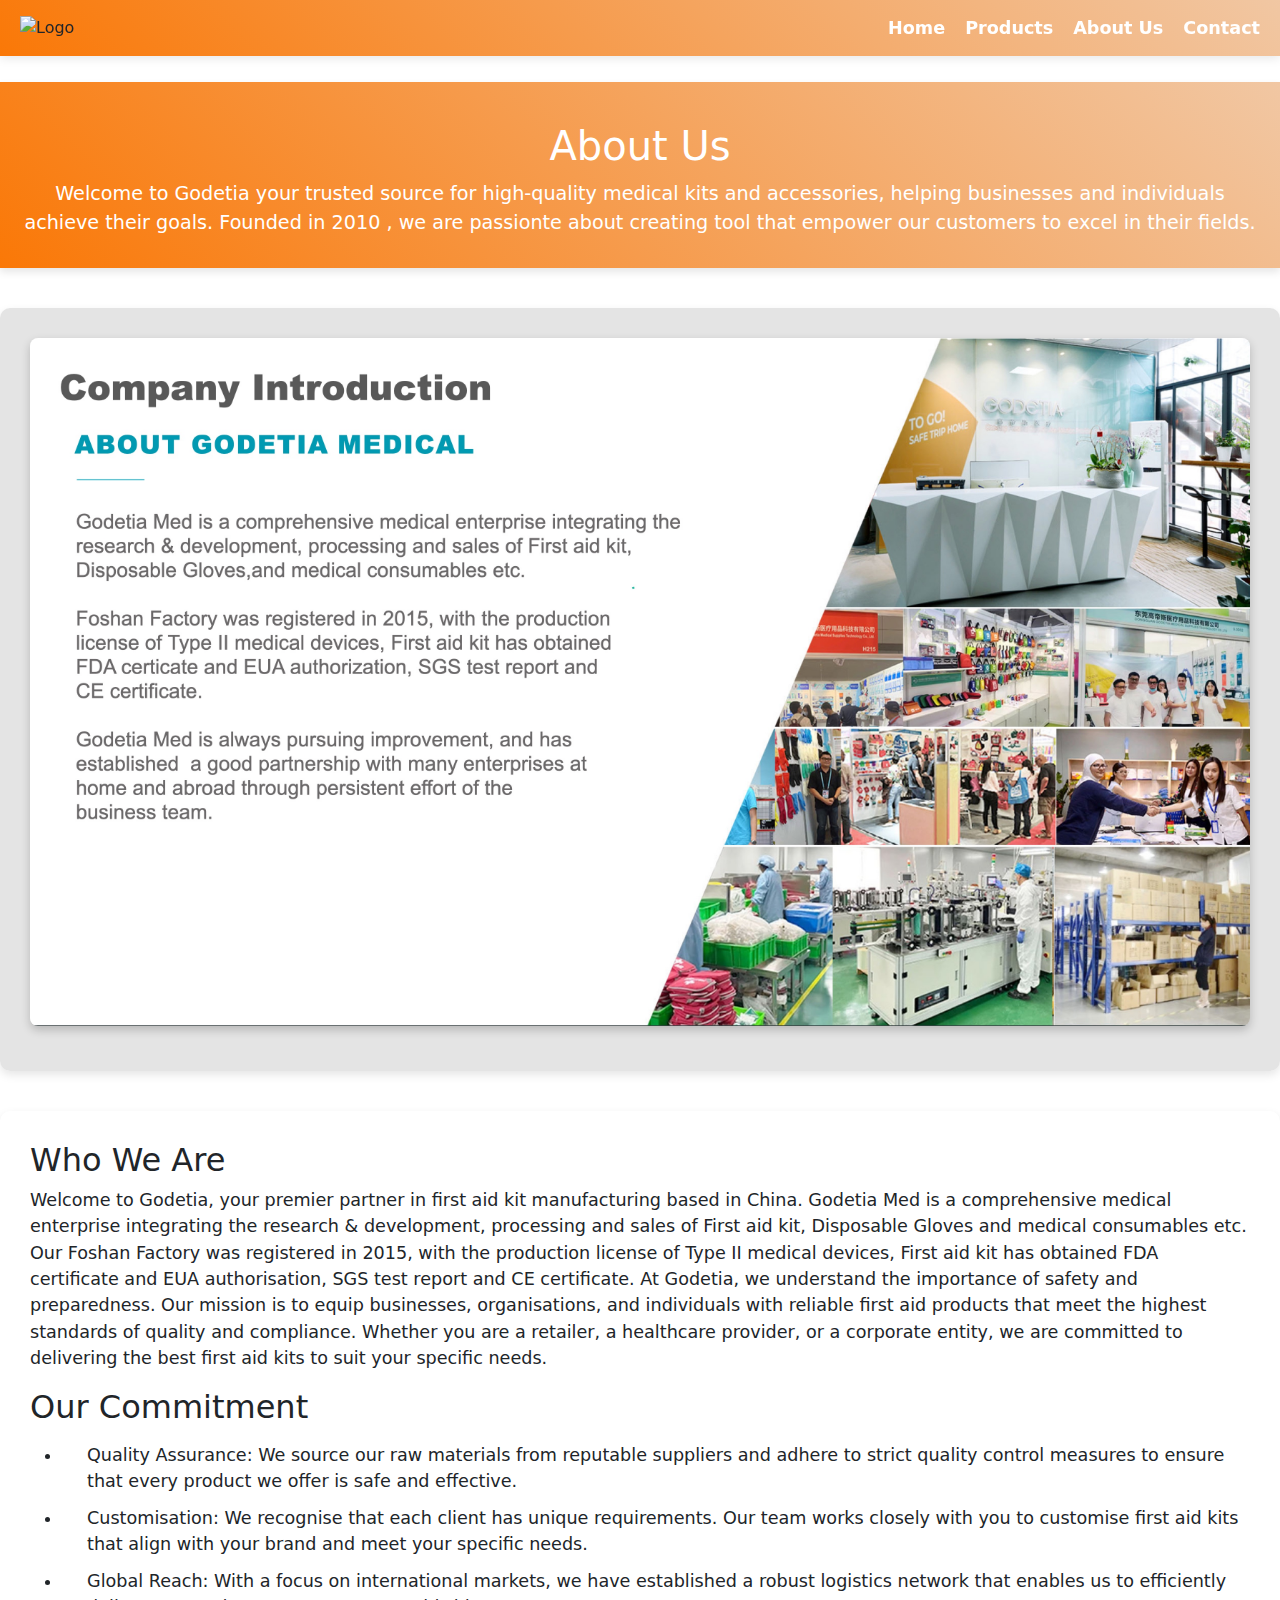
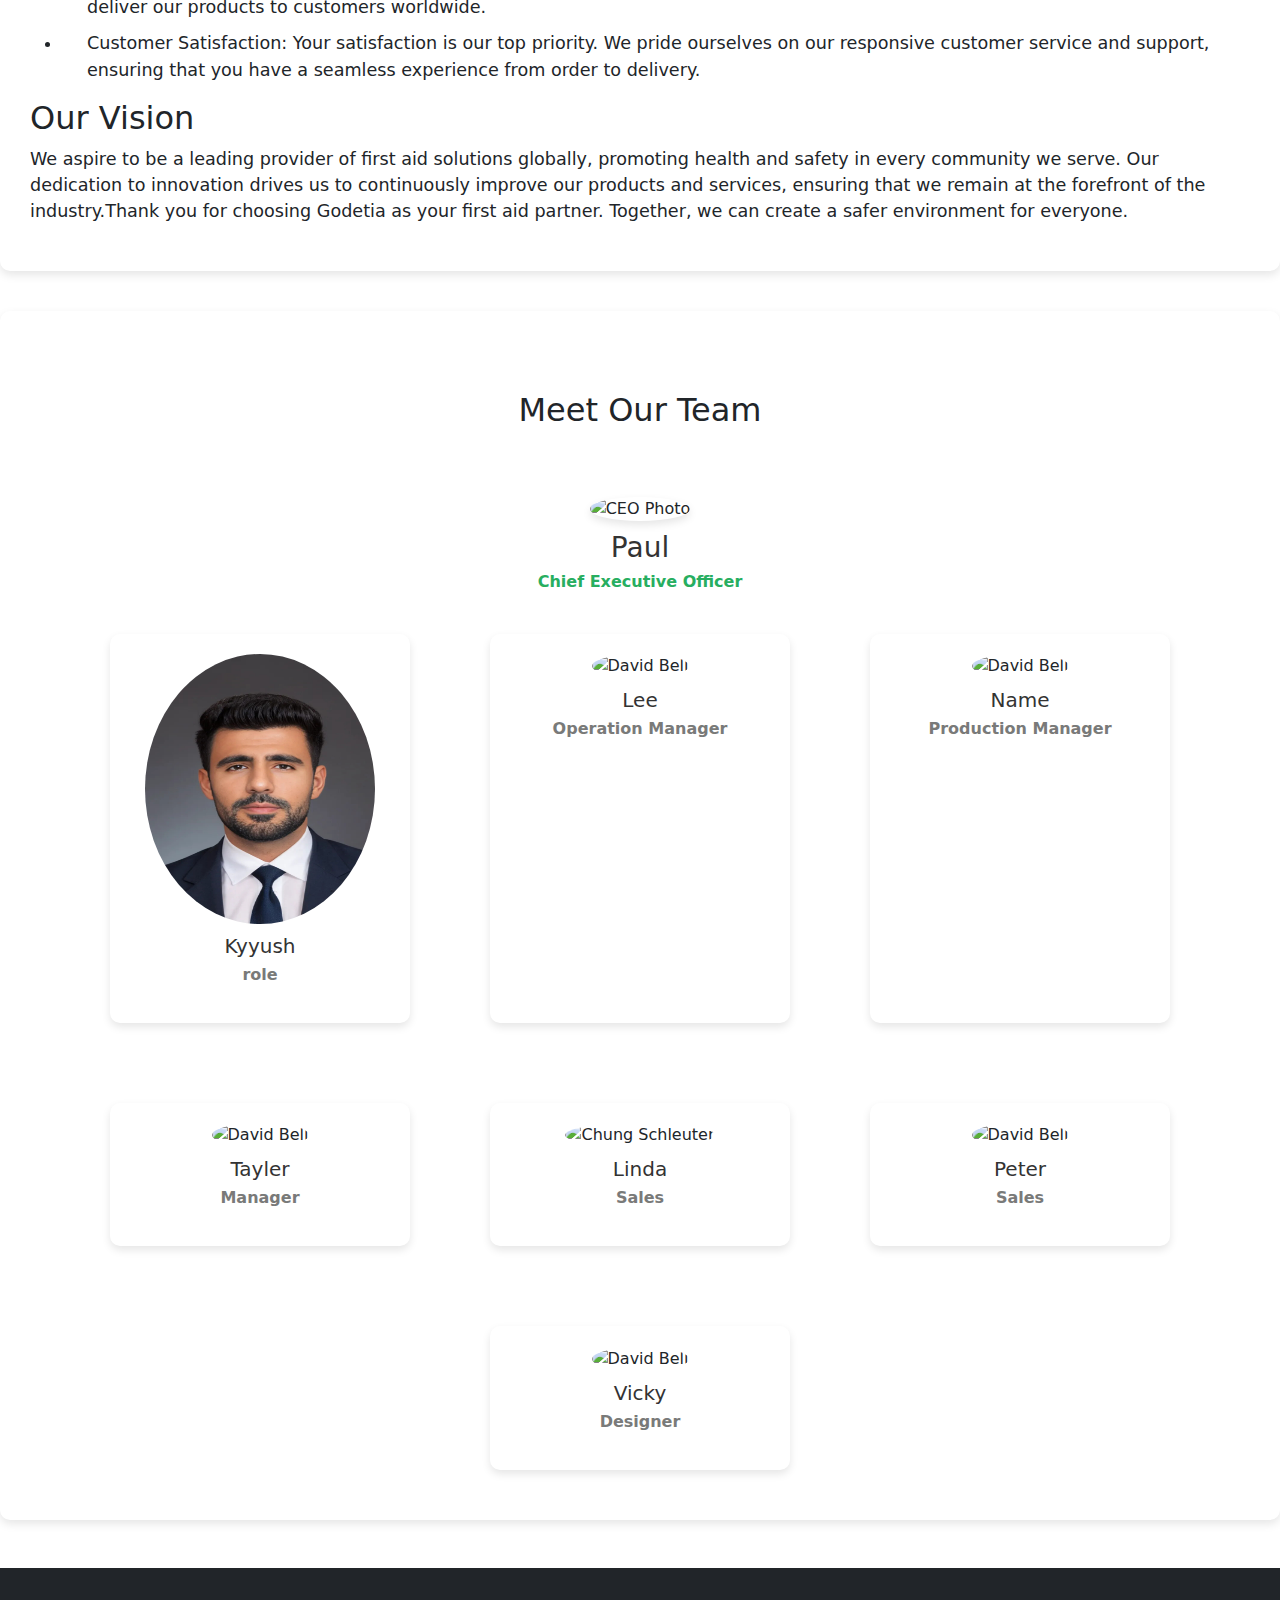
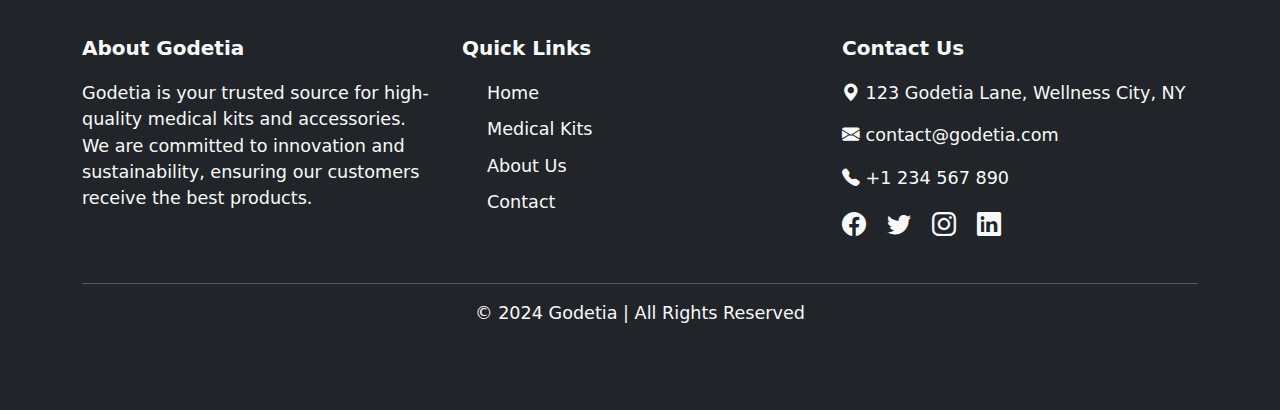
==== AboutUs.html @ 6164b0f1 "first commit" ====
<!DOCTYPE html>
<html>
       <head>
        <meta charset="UTF-8">
        <meta name="viewport" content="width=device-width, initial-scale=1.0">
        <title>About Us</title>
        <link rel="stylesheet" href="./css/style.css">
        <link rel="stylesheet" href="./css/aboutUs.css">
        
        
<link href="https://cdn.jsdelivr.net/npm/bootstrap@5.3.0/dist/css/bootstrap.min.css" rel="stylesheet">
<link href="https://cdn.jsdelivr.net/npm/bootstrap-icons/font/bootstrap-icons.css" rel="stylesheet">
<style>
   .navbarr {
     background: linear-gradient(45deg,#fa7807,#f1c7a3);
   }
</style>
    </head>
    <body>
       <!-- <nav>
        <ul class ="nav-menu">
            <li><a href="./index.html" target="_self">Home</a></li>
        </ul>
       </nav> -->
       <div class="navbarr">
        <div class="navbarr-logo">
            <img src="logo.png" alt="Logo"> <!-- Replace with your logo -->
        </div>
        <div class="navbarr-menu">
            <a href="./index.html">Home</a>
            <a href="./Product.html">Products</a>
            <a href="./AboutUs.html">About Us</a>
            <a href="#">Contact</a>
        </div>
        <div class="menu-toggle">
            <span></span>
            <span></span>
            <span></span>
        </div>
    </div>
        <header>
                 
            <h1>About Us</h1>
            <p> Welcome to Godetia 
                your trusted source for high-quality medical kits 
                and accessories, helping businesses and individuals achieve their goals.
                Founded in 2010 , we are passionte about creating tool that empower our customers
                to excel in their fields.
            </p>
        </header>
    <section class="about-image">
        <img src="./css/Images/SCR-20241227-prjf.jpeg">
    </section>
        <section>

            <h2>Who We Are</h2>
            <p>Welcome to Godetia, your premier partner in first aid kit manufacturing based in China. Godetia Med is a comprehensive medical enterprise integrating the research & development, processing and sales of First aid kit, Disposable Gloves and medical consumables etc.

              Our Foshan Factory was registered in 2015, with the production license of Type II medical devices, First aid kit has obtained FDA certificate and EUA authorisation, SGS test report and CE certificate.
              
              At Godetia, we understand the importance of safety and preparedness. Our mission is to equip businesses, organisations, and individuals with reliable first aid products that meet the highest standards of quality and compliance. Whether you are a retailer, a healthcare provider, or a corporate entity, we are committed to delivering the best first aid kits to suit your specific needs.</p>
            <h2>Our Commitment</h2>
            <p>
              <ul>
                <li>Quality Assurance: We source our raw materials from reputable suppliers and adhere to strict quality control measures to ensure that every product we offer is safe and effective.</li>
                <li>Customisation: We recognise that each client has unique requirements. Our team works closely with you to customise first aid kits that align with your brand and meet your specific needs.</li>    
                <li>Global Reach: With a focus on international markets, we have established a robust logistics network that enables us to efficiently deliver our products to customers worldwide.</li>
                <li>Customer Satisfaction: Your satisfaction is our top priority. We pride ourselves on our responsive customer service and support, ensuring that you have a seamless experience from order to delivery.</li>          
              </ul>
            </p>
            <h2>Our Vision</h2>
            <p>We aspire to be a leading provider of first aid solutions globally, promoting health and safety in every community we serve. Our dedication to innovation drives us to continuously improve our products and services, ensuring that we remain at the forefront of the industry.Thank you for choosing Godetia as your first aid partner. Together, we can create a safer environment for everyone.</p>
           </ul>
            
   
         </section> 


         <section>
         <div class="center-text">
          <h2>Meet Our Team</h2>
        </div>
            <div class="container">
             
              
              <!-- -- CEO Section -- -->
              <div class="ceo">
                <img src="./css/Images/WechatIMG48.jpg" alt="CEO Photo">
                <h2>Paul</h2>
                <p class="role">Chief Executive Officer</p>
              </div>
          
              <!-- -- Title Section -- -->
             
              <!-- -- Team Section - -->
              <div class="team-container">
                <div class="team">
                   <!-- Team Member 1  -->
                  <div class="team-member">
                    <img src="./css/Images/WechatIMG41.jpg" alt="Ann Richmond">
                    <h3>Kyyush</h3>
                    <p class="role">role</p>
                  </div>
                  <div class="team-member">
                    <img src="./css/Images/Copy of WechatIMG52 (1).jpg" alt="David Bell">
                    <h3>Lee</h3>
                    <p class="role">Operation Manager</p>
                  </div>
                  <div class="team-member">
                    <img src="./css/Images/Copy of WechatIMG50 (1).jpg" alt="David Bell">
                    <h3>Name</h3>
                    <p class="role">Production Manager</p>
                  </div>
                
                  <div class="team-member">
                    <img src="./css/Images/Copy of WechatIMG49.jpg" alt="David Bell">
                    <h3>Tayler</h3>
                    <p class="role">Manager</p>
                  </div>
                 
                  <div class="team-member">
                    <img src="./css/Images/WechatIMG51.jpg" alt="Chung Schleuter">
                    <h3>Linda</h3>
                    <p class="role">Sales</p>
                  </div>
                  <div class="team-member">
                    <img src="./css/Images/Copy of WechatIMG53 (1).jpg" alt="David Bell">
                    <h3>Peter</h3>
                    <p class="role">Sales</p>
                  </div>
                  <div class="team-member">
                    <img src="./css/Images/Copy of WechatIMG54.jpg" alt="David Bell">
                    <h3>Vicky</h3>
                    <p class="role">Designer</p>
                  </div>
                </div>
              </section>
        </section> 
         
        </section>      
      <!-- Footer -->
       
      <footer class="bg-dark text-light py-5 mt-5">
        <div class="container">
            <div class="row">
                <!-- About Section -->
                <div class="col-lg-4 col-md-6 mb-4">
                    <h5>About Godetia</h5>
                    <p>Godetia is your trusted source for high-quality medical kits and accessories. We are committed to innovation and sustainability, ensuring our customers receive the best products.</p>
                </div>
                <!-- Navigation Section -->
                <div class="col-lg-4 col-md-6 mb-4">
                    <h5>Quick Links</h5>
                    <ul class="list-unstyled">
                        <li><a href="#home" class="text-light">Home</a></li>
                        <li><a href="#medical-kits" class="text-light">Medical Kits</a></li>
                        <li><a href="#about-us" class="text-light">About Us</a></li>
                        <li><a href="#contact" class="text-light">Contact</a></li>
                    </ul>
                </div>
                <!-- Contact and Social Section -->
                <div class="col-lg-4 col-md-12 mb-4">
                    <h5>Contact Us</h5>
                    <p><i class="bi bi-geo-alt-fill"></i> 123 Godetia Lane, Wellness City, NY</p>
                    <p><i class="bi bi-envelope-fill"></i> contact@godetia.com</p>
                    <p><i class="bi bi-telephone-fill"></i> +1 234 567 890</p>
                    <div class="social-links">
                        <a href="#" class="text-light me-3"><i class="bi bi-facebook"></i></a>
                        <a href="#" class="text-light me-3"><i class="bi bi-twitter"></i></a>
                        <a href="#" class="text-light me-3"><i class="bi bi-instagram"></i></a>
                        <a href="#" class="text-light"><i class="bi bi-linkedin"></i></a>
                    </div>
                </div>
            </div>
            <hr class="bg-light">
            <div class="text-center">
                <p>&copy; 2024 Godetia | All Rights Reserved</p>
            </div>
        </div>
    </footer>

    </body>
</html>
---- css/style.css ----
/* General Reset */
* {
    margin: 0;
    padding: 0;
    box-sizing: border-box;
}

body {
    font-family: 'Open Sans', sans-serif;
    line-height: 1.6;
}

/* Announcement Bar */
.announcement-bar {
    background: #2C3E50;
    color: #ECF0F1;
    font-size: 1.2rem;
    text-align: center;
    padding: 10px;
    position: fixed;
    top: 0;
    width: 100%;
    z-index: 1000;
}

/* Navbar */
.navbarr {
    display: flex;
    justify-content: space-between;
    align-items: center;
    background-color: #ff7c00; /* Orange background */
    padding: 15px 20px;
    position: fixed;
    width: 100%;
    top: 0;
    z-index: 1010;
    box-shadow: 0 2px 10px rgba(0, 0, 0, 0.1);
}

.navbarr-logo img {
    height: 36px;
}

.navbarr-menu {
    display: flex;
    gap: 20px;
}

.navbarr-menu a {
    color: #FFFFFF; /* White text */
    text-decoration: none;
    font-size: 1.1rem;
    font-weight: 700;
    transition: color 0.3s ease;
}

.navbarr-menu a:hover {
    color: #FFD700; /* Light yellow on hover */
}

.menu-toggle {
    display: none;
    flex-direction: column;
    justify-content: space-between;
    height: 20px;
    cursor: pointer;
}

.menu-toggle span {
    display: block;
    width: 25px;
    height: 3px;
    background-color: #FFFFFF; /* White toggle icon */
    border-radius: 2px;
    transition: all 0.3s ease;
}

@media (max-width: 768px) {
    .navbarr-menu {
        display: none;
        flex-direction: column;
        gap: 10px;
        position: absolute;
        top: 70px;
        right: 20px;
        background-color: #ff7c00; /* Orange background for mobile */
        padding: 10px 20px;
        border-radius: 5px;
    }

    .navbarr-menu.active {
        display: flex;
    }

    .menu-toggle {
        display: flex;
    }
}

/* Mobile Menu Styles */
.mobile-menu-overlay {
    position: fixed;
    top: 0;
    left: 0;
    width: 100%;
    height: 100%;
    background-color: rgba(0, 0, 0, 0.5);
    z-index: 999;
    display: none;
    opacity: 0;
    transition: opacity 0.3s ease;
}

.mobile-menu {
    position: fixed;
    top: 0;
    left: -45%;
    width: 80%;
    max-width: 300px;
    height: 100%;
    background-color: #ff7c00; /* Orange background */
    color: #FFFFFF; /* White text */
    z-index: 1020;
    display: flex;
    flex-direction: column;
    transition: transform 0.3s ease;
    padding: 20px;
}

.mobile-menu-header {
    display: flex;
    justify-content: flex-end;
}

#close-menu-btn {
    background: none;
    border: none;
    color: #FFFFFF; /* White close button */
    font-size: 1.5rem;
    cursor: pointer;
}

.mobile-menu-content {
    margin-top: 20px;
}

.menu-item {
    margin-bottom: 20px;
}

.menu-item span {
    display: block;
    font-weight: bold;
    font-size: 1.2rem;
    margin-bottom: 10px;
    cursor: pointer;
}

.submenu {
    margin-left: 15px;
    display: none;
    flex-direction: column;
}

.submenu a {
    color: #FFFFFF; /* White submenu text */
    text-decoration: none;
    font-size: 1rem;
    margin-bottom: 10px;
}

.menu-link {
    color: #FFFFFF; /* White text */
    text-decoration: none;
    font-size: 1.1rem;
    margin-bottom: 15px;
    display: block;
}

/* Show Menu */
.mobile-menu-overlay.active {
    display: block;
    opacity: 1;
}

.mobile-menu.active {
    transform: translateX(100%);
}

/* Media Queries for Responsiveness */
@media (max-width: 768px) {
    /* Hide the desktop menu */
    .navbarr-menu {
        display: none;
    }

    /* Show the menu toggle button */
    .menu-toggle {
        display: flex;
    }
}

@media (max-width: 480px) {
    /* Adjust mobile menu for smaller screens */
    .mobile-menu {
        width: 100%;
        padding: 10px;
    }

    .menu-item span {
        font-size: 1rem;
    }

    .submenu a {
        font-size: 0.9rem;
    }

    .menu-link {
        font-size: 1rem;
    }
}


/* Carousel */
.caroussel {
    position: relative;
    width: 100%;
    margin: 41px auto;
    overflow: hidden;
    border-radius: 12px;
    box-shadow: 0 5px 15px rgba(0, 0, 0, 0.3);
}

.caroussel-inner {
    display: flex;
    transition: transform 0.5s cubic-bezier(0.25, 0.8, 0.5, 1);
}

.caroussel-item {
    min-width: 100%;
    height: 550px;
    background-size: cover;
    background-position: center;
    image-rendering: auto;
    position: relative; /* To position overlay */
    transition: filter 0.3s ease-in-out;
}



.overlay {
    position: absolute;
    top: 50%;
    left: 50%;
    transform: translate(-50%, -50%);
    background-color: rgba(255, 255, 255, 0.9); /* Lighter box */
    padding: 20px;
    border-radius: 15px;
    text-align: center;
    display: flex;
    gap: 15px;
    justify-content: center;
    box-shadow: 0px 6px 15px rgba(0, 0, 0, 0.3); /* Enhanced shadow for visibility */
}

.overlay button {
    background-color: #4CAF50; /* Bright green for buttons */
    color: #fff;
    padding: 15px 25px;
    border: none;
    border-radius: 8px;
    cursor: pointer;
    font-size: 1.2rem;
    display: flex;
    align-items: center;
    gap: 10px;
    transition: background-color 0.3s, transform 0.3s, box-shadow 0.3s;
    box-shadow: 0 6px 15px rgba(0, 0, 0, 0.2); /* Bright button shadow */
}

.overlay button:hover {
    background-color: #45a049; /* Darker green on hover */
    transform: scale(1.05); /* Slight grow effect on hover */
    box-shadow: 0 8px 20px rgba(0, 0, 0, 0.2); /* Enhanced hover shadow */
}

.overlay .wechat-btn {
    background-color: #00BFAE; /* Brighter WeChat green */
}

.overlay .wechat-btn:hover {
    background-color: #00A98F; /* Darker WeChat green */
}

.overlay img {
    width: 28px;
    height: 28px;
}

.caroussel-control {
    position: absolute;
    top: 50%;
    transform: translateY(-50%);
    background-color: rgba(0, 0, 0, 0.6);
    border: none;
    color: #fff;
    font-size: 2rem;
    padding: 10px 20px;
    cursor: pointer;
    z-index: 2;
    transition: background-color 0.3s;
}

.caroussel-control:hover {
    background-color: rgba(0, 0, 0, 0.8);
}

.caroussel-control.prev {
    left: 15px;
}

.caroussel-control.next {
    right: 15px;
}

.caroussel-indicators {
    position: absolute;
    bottom: 15px;
    left: 50%;
    transform: translateX(-50%);
    display: flex;
    gap: 8px;
}

.indicator {
    width: 12px;
    height: 12px;
    background-color: rgba(255, 255, 255, 0.5);
    border: 2px solid rgba(255, 255, 255, 0.8);
    border-radius: 50%;
    cursor: pointer;
    transition: background-color 0.3s, transform 0.3s;
}

.indicator:hover {
    transform: scale(1.2);
}

.indicator.active {
    background-color: rgba(255, 255, 255, 0.9);
}


@keyframes load {
    0% {
        width: 10px;
    }
    100% {
        width: 30px;
    }
}
@media (max-width: 768px) {
    .caroussel-item {
        height: 500px; /* Adjust the height for smaller screens */
    }
}

@media (max-width: 480px) {
    .caroussel-item {
        height: 200px; /* Further adjust for very small screens */
    }
}


/* Product Section */
.product-section {
    text-align: center;
    margin: 60px 30px;
    padding: 30px;
    background-color: #F9F9F9;
    border-radius: 15px;
    box-shadow: 0 6px 20px rgba(0, 0, 0, 0.1);
}

.product-header {
    font-size: 2.5rem;
    color: #2C3E50;
    margin-bottom: 30px;
    font-weight: 700;
    text-transform: uppercase;
    letter-spacing: 1.5px;
    position: relative;
    display: flex;
    align-items: center;
    justify-content: center;
    gap: 15px;
    font-smooth: always; /* For Firefox */
    -webkit-font-smoothing: antialiased; /* For WebKit-based browsers */
    -moz-osx-font-smoothing: grayscale; /* For macOS */
}

.product-header .hyphen-line {
    flex: 1;
    height: 3px;
    background: linear-gradient(90deg, transparent, orange, transparent);
    border-radius: 3px;
}

.product-header {
    color: #2C3E50;
    /* background: linear-gradient(90deg, orange 10%, #FFD700 50%, orange 90%); */
    background: linear-gradient(90deg, orange 10%, #ff7c00 50%, orange 90%);
    -webkit-background-clip: text;
    -webkit-text-fill-color: transparent;
    font-smooth: always; /* Ensures smooth font rendering */
    -webkit-font-smoothing: antialiased; /* Smooths fonts in WebKit browsers */
    -moz-osx-font-smoothing: grayscale; /* Smooth rendering for macOS */
}



.product-section h2 {
    font-size: 2.5rem;
    color: #2C3E50;
    margin-bottom: 30px;
    font-weight: 700;
    text-transform: uppercase;
    letter-spacing: 1.5px;
}

.product-container {
    display: grid;
    grid-template-columns: repeat(3, 1fr);
    gap: 30px;
}

.product-card {
    background: #FFFFFF;
    border-radius: 15px;
    box-shadow: 0 8px 20px rgba(0, 0, 0, 0.15);
    width: 100%;
    /* height: 350px; */
    display: flex;
    flex-direction: column;
    justify-content: space-between;
    align-items: center;
    padding: 15px;
    text-align: center;
    transition: transform 0.4s ease, box-shadow 0.4s ease;
}

.product-card img {
    width: 100%;
    height: auto; /* Maintains the aspect ratio */
    max-height: 180px; /* Ensures the image doesn't exceed a specific height */
    object-fit: contain; /* Ensures the entire image fits inside the card */
    border-radius: 10px;
    margin-bottom: 10px;
    transition: transform 0.3s ease;
}
    

.product-card:hover img {
    transform: scale(1.05);
}

.product-card h3 {
    font-size: 1.4rem;
    color: #2C3E50;
    margin-bottom: 10px;
    font-weight: 600;
}

.product-card .contact-btn {
    background: linear-gradient(45deg, #1ABC9C, #16A085);
    color: white;
    border: none;
    padding: 10px 20px;
    border-radius: 25px;
    cursor: pointer;
    font-size: 1rem;
    font-weight: 600;
    transition: background 0.3s ease, transform 0.3s ease;
}

.product-card .contact-btn:hover {
    background: linear-gradient(45deg, #16A085, #0E6655);
    transform: translateY(-3px);
}

.product-card:hover {
    transform: translateY(-10px);
    box-shadow: 0 10px 25px rgba(0, 0, 0, 0.2);
}

@media (max-width: 992px) {
    .product-container {
        grid-template-columns: repeat(2, 1fr);
    }
}

@media (max-width: 576px) {
    .product-container {
        grid-template-columns: 1fr;
    }
}


/* Parallax Section */
.parallax-section {
    position: relative;
    height: 400px;
    margin-top: 20px;
    overflow: hidden;
    border-radius: 15px; /* Adds curved edges */
    box-shadow: 0 4px 15px rgba(0, 0, 0, 0.2); /* Subtle shadow for depth */
}

.parallax-image {
    position: absolute;
    top: 0;
    left: 0;
    width: 100%;
    height: 100%;
    background-image: url('./Images/Image4.jpg'); /* Replace with your image path */
    background-attachment: fixed;
    background-size: cover;
    background-position: center;
    z-index: 1;
}

.parallax-overlay {
    position: absolute;
    top: 0;
    left: 0;
    width: 100%;
    height: 100%;
    background: rgba(0, 0, 0, 0.4); /* Semi-transparent overlay */
    z-index: 2;
}

.parallax-content {
    position: relative;
    z-index: 3;
    text-align: center;
    color: #fff;
    padding: 100px 20px;
    animation: fadeIn 1.5s ease-in-out; /* Add fade-in animation */
}

.parallax-content h2 {
    font-size: 2.8rem;
    margin-bottom: 15px;
    text-shadow: 3px 3px 8px rgba(0, 0, 0, 0.8);
}

.parallax-content p {
    font-size: 1.4rem;
    margin-bottom: 20px;
    text-shadow: 2px 2px 5px rgba(0, 0, 0, 0.7);
    font-style: italic;
}

.learn-more-btn {
    background-color: #1ABC9C;
    color: #fff;
    border: none;
    padding: 12px 25px;
    font-size: 1rem;
    border-radius: 30px;
    cursor: pointer;
    box-shadow: 0 4px 15px rgba(0, 0, 0, 0.4);
    transition: all 0.4s ease;
}

.learn-more-btn:hover {
    background: linear-gradient(45deg, #1ABC9C, #16A085); /* Gradient on hover */
    transform: scale(1.1); /* Slightly enlarge on hover */
}

/* Keyframe animation for fade-in effect */
@keyframes fadeIn {
    from {
        opacity: 0;
        transform: translateY(20px);
    }
    to {
        opacity: 1;
        transform: translateY(0);
    }
}
/* Why Choose Section */
.why-choose-section {
    background: #f9f9f9;
    padding: 60px 20px;
    text-align: center;
}

.why-choose-section .section-title {
    font-size: 2.5rem;
    font-weight: 600;
    margin-bottom: 40px;
    color: #333;
    position: relative;
    display: inline-block;
}

.why-choose-section .section-title::after {
    content: "";
    width: 60px;
    height: 4px;
    background: #00a3e0;
    display: block;
    margin: 10px auto 0;
    border-radius: 2px;
}

.point {
    background: #fff;
    border: 1px solid #e0e0e0;
    border-radius: 10px;
    padding: 30px 20px;
    box-shadow: 0 4px 6px rgba(0, 0, 0, 0.1);
    transition: transform 0.3s ease, box-shadow 0.3s ease;
    height: 100%;
}

.point:hover {
    transform: translateY(-5px);
    box-shadow: 0 8px 16px rgba(0, 0, 0, 0.2);
}

.point .icon {
    width: 70px;
    height: 70px;
    margin: 0 auto 15px;
    display: flex;
    justify-content: center;
    align-items: center;
    background: #f0f8ff;
    border-radius: 50%;
}

.point .icon img {
    max-width: 40px;
    height: auto;
}

.point h3 {
    font-size: 1.2rem;
    font-weight: 600;
    color: #333;
    margin: 10px 0;
}

.point p {
    font-size: 0.9rem;
    color: #666;
    line-height: 1.6;
}

/* Responsive Design */
@media (max-width: 768px) {
    .why-choose-section .section-title {
        font-size: 2rem;
        margin-bottom: 30px;
    }

    .point {
        padding: 20px;
        margin-bottom: 20px; /* Adds space between the points */
    }

    .point h3 {
        font-size: 1.1rem;
    }

    .point p {
        font-size: 0.85rem;
    }

    /* Stack columns vertically on small screens */
    .col-md-6 {
        max-width: 100%;
        flex: 0 0 100%;
    }
}

/* Hide points initially */
.point {
    opacity: 0;
    transform: translateY(30px);
    transition: opacity 5s ease, transform 8s ease;
}

/* Add the keyframes for the animation */
@keyframes fadeInUp {
    from {
        opacity: 0;
        transform: translateY(30px);
    }
    to {
        opacity: 1;
        transform: translateY(0);
    }
}

/* Show the point when it's in view */
.point.visible {
    opacity: 1;
    transform: translateY(0);
    animation: fadeInUp 5s ease forwards;
}

/* Add a delay to each point */
.point:nth-child(1) {
    animation-delay: 0.8s;
}

.point:nth-child(2) {
    animation-delay: 1.5s;
}

.point:nth-child(3) {
    animation-delay: 2.0s;
}

.point:nth-child(4) {
    animation-delay: 2.5s;
}



.animated-banner {
    width: 100%;
    background: linear-gradient(90deg, #FFD9A0, #FFB87A, #FFA259); /* Light orange gradient */
    padding: 40px 20px; /* Generous padding for a clean look */
    text-align: center;
    overflow: hidden;
    position: relative;
    margin: 40px 0; /* Balanced spacing from other elements */
    box-shadow: 0px 8px 20px rgba(0, 0, 0, 0.2); /* Subtle shadow for depth */
    border-radius: 15px; /* Smooth corners for a modern appearance */
}

.animated-banner .banner-content {
    font-size: 2rem; /* Bold, large text */
    font-family: 'Roboto', sans-serif; /* Clean and professional font */
    font-weight: 700;
    color: #FFFFFF; /* Crisp white text for good contrast */
    text-shadow: 0px 4px 6px rgba(0, 0, 0, 0.3); /* Shadow for better readability */
    animation: slide-horizontal 10s linear infinite; /* Smooth sliding effect */
    display: inline-block;
    white-space: nowrap; /* Prevent text wrapping */
}

/* Animation for sliding text */
@keyframes slide-horizontal {
    0% {
        transform: translateX(100%);
    }
    100% {
        transform: translateX(-100%);
    }
}

/* Subtle glowing effect for banner */
.animated-banner:before {
    content: '';
    position: absolute;
    top: 0;
    left: 0;
    width: 100%;
    height: 100%;
    background: radial-gradient(circle, rgba(255, 255, 255, 0.2), rgba(0, 0, 0, 0));
    z-index: 0;
    pointer-events: none; /* Prevent interference */
    animation: glow-animation 6s infinite ease-in-out;
}

@keyframes glow-animation {
    0%, 100% {
        opacity: 0.8;
    }
    50% {
        opacity: 1;
    }
}

.animated-banner .banner-content {
    position: relative;
    z-index: 1; /* Ensures text is above effects */
}

/* Responsive Design */
@media (max-width: 768px) {
    .animated-banner .banner-content {
        font-size: 1.5rem; /* Adjust text size for smaller screens */
    }
}

.winter-essentials-section {
    padding: 60px 20px;
    background-color: #f5f5f5;
    text-align: center;
}

.section-title {
    font-size: 2rem;
    font-weight: bold;
    margin-bottom: 40px;
    color: #222;
}

.product-card {
    position: relative;
    background: #fff;
    border-radius: 10px;
    box-shadow: 0 4px 8px rgba(0, 0, 0, 0.1);
    overflow: hidden;
    margin: 20px 0;
    transition: transform 0.3s ease, box-shadow 0.3s ease;
}

.product-card:hover {
    transform: translateY(-10px);
    box-shadow: 0 6px 12px rgba(0, 0, 0, 0.2);
}

.product-image {
    width: 100%;
    height: auto;
    display: block;
}

.product-title {
    font-size: 1.1rem;
    font-weight: bold;
    margin: 15px 10px;
    color: #333;
}

.price {
    font-size: 1rem;
    color: #555;
    margin: 0 10px 15px;
}

.original-price {
    text-decoration: line-through;
    color: #999;
    margin-right: 10px;
}

.discounted-price {
    font-weight: bold;
    color: #e74c3c;
}

.sold-out {
    position: relative;
    opacity: 0.7;
}

.sold-out-badge {
    position: absolute;
    top: 10px;
    right: 10px;
    background-color: #333;
    color: #fff;
    font-size: 0.8rem;
    font-weight: bold;
    padding: 5px 10px;
    border-radius: 20px;
}

.view-all-button button {
    background-color: #000;
    color: #fff;
    font-size: 1rem;
    font-weight: bold;
    padding: 10px 20px;
    border: none;
    border-radius: 25px;
    cursor: pointer;
    transition: background-color 0.3s ease;
}

.view-all-button button:hover {
    background-color: #444;
}
footer {
    background: #2C3E50;
    color: #ECF0F1;
}

footer h5 {
    font-weight: bold;
    margin-bottom: 20px;
}

footer ul {
    padding-left: 0;
    list-style: none;
}

footer ul li {
    margin-bottom: 10px;
}

footer ul li a {
    text-decoration: none;
    color: #ECF0F1;
}

footer ul li a:hover {
    text-decoration: underline;
    color: #BDC3C7;
}

footer .social-links a {
    font-size: 1.5rem;
    text-decoration: none;
}

footer .social-links a:hover {
    color: #BDC3C7;
}

/* Full-Width Image Section */
.full-width-image {
    position: relative;
    width: 100%;
    height: 500px; /* Adjust the height as needed */
    background-image: url('./Images/OEM&ODM.jpg'); /* Replace with your image path */
    background-size: cover;
    background-position: center;
    background-attachment: fixed;
    margin-top: 110px; /* Adjust margin to align with the navbar */
}

.image-overlay {
    position: absolute;
    top: 0;
    left: 0;
    width: 100%;
    height: 100%;
    background: rgba(0, 0, 0, 0.5); /* Adds a dark overlay for better text visibility */
    display: flex;
    flex-direction: column;
    justify-content: center;
    align-items: center;
    color: #fff;
    text-align: center;
    padding: 20px;
}

.image-overlay h1 {
    font-size: 3rem;
    margin-bottom: 15px;
    text-shadow: 2px 2px 10px rgba(0, 0, 0, 0.7);
}

.image-overlay p {
    font-size: 1.5rem;
    margin-bottom: 20px;
    text-shadow: 2px 2px 10px rgba(0, 0, 0, 0.7);
}

.cta-button {
    background-color: #1ABC9C;
    color: #fff;
    border: none;
    padding: 15px 30px;
    font-size: 1.2rem;
    font-weight: bold;
    border-radius: 50px;
    cursor: pointer;
    transition: background-color 0.3s ease, transform 0.3s ease;
    box-shadow: 0 4px 15px rgba(0, 0, 0, 0.3);
}

.cta-button:hover {
    background-color: #16A085;
    transform: scale(1.05);
}

/* Media Queries for mobile responsiveness */
@media screen and (max-width: 768px) {
    .full-width-image {
        height: 300px; /* Adjust height for mobile */
        background-attachment: scroll; /* Disable fixed background on mobile */
    }

    .image-overlay h1 {
        font-size: 2rem; /* Reduce font size on mobile */
    }

    .image-overlay p {
        font-size: 1.2rem; /* Reduce font size on mobile */
    }

    .cta-button {
        padding: 12px 25px; /* Reduce padding for mobile */
        font-size: 1rem; /* Reduce font size for mobile */
    }
}

@media screen and (max-width: 480px) {
    .image-overlay h1 {
        font-size: 1.5rem; /* Further reduce font size on very small screens */
    }

    .image-overlay p {
        font-size: 1rem; /* Further reduce font size on very small screens */
    }

    .cta-button {
        padding: 10px 20px; /* Further reduce padding on very small screens */
        font-size: 0.9rem; /* Further reduce font size on very small screens */
    }
}



/* Certificate */

/* General Section Styling */
.certificates-section {
    text-align: center;
    padding: 60px 30px;
    background: linear-gradient(135deg, #f5f5f5, #ffffff);
    border-top: 5px solid #ff7f50;
}

.certificates-heading {
    font-size: 2.5rem;
    color: #333;
    margin-bottom: 10px;
    font-weight: bold;
    text-transform: uppercase;
}

.certificates-description {
    font-size: 1.2rem;
    color: #666;
    margin-bottom: 40px;
}

/* Carousel Styling */
.certificates-carousel-container {
    position: relative;
    max-width: 1200px;
    margin: 0 auto;
    overflow: hidden;
}

.certificates-carousel {
    display: flex;
    justify-content: center;
    align-items: center;
    gap: 20px;
    transition: transform 0.5s ease;
    scroll-behavior: smooth;
    flex-wrap: wrap;
}

.certificate {
    flex: 0 0 auto;
    transition: transform 0.3s ease, opacity 0.3s ease;
    opacity: 0.4;
    transform: scale(0.85);
    cursor: pointer;
    margin: 0 10px;
}

.certificate.active {
    opacity: 1;
    transform: scale(1.2);
    box-shadow: 0 8px 20px rgba(0, 0, 0, 0.3);
    z-index: 2;
}

.certificate img {
    max-width: 180px;
    border-radius: 12px;
    box-shadow: 0 6px 15px rgba(0, 0, 0, 0.1);
    transition: all 0.3s ease;
}

.certificate.active img {
    border: 3px solid #ff7f50;
}

/* Responsive Design */
@media (max-width: 1024px) {
    .certificates-heading {
        font-size: 2.2rem;
    }

    .certificates-description {
        font-size: 1.1rem;
        margin-bottom: 30px;
    }

    .certificate img {
        max-width: 160px;
    }

    .certificate.active img {
        max-width: 180px;
    }

    .certificates-carousel {
        gap: 15px;
    }
}

@media (max-width: 768px) {
    .certificates-heading {
        font-size: 2rem;
    }

    .certificates-description {
        font-size: 1rem;
        margin-bottom: 20px;
    }

    .certificate img {
        max-width: 140px;
    }

    .certificate.active img {
        max-width: 160px;
    }

    .certificates-carousel {
        gap: 15px;
    }
}

@media (max-width: 480px) {
    .certificates-heading {
        font-size: 1.8rem;
    }

    .certificates-description {
        font-size: 0.9rem;
    }

    .certificate img {
        max-width: 120px;
    }

    .certificate.active img {
        max-width: 140px;
    }

    .certificates-carousel {
        gap: 10px;
    }
}



/* General Section Styling */
/* General Section Styling */
.brands-section {
    text-align: center;
    padding: 60px 20px;
    background: linear-gradient(180deg, #f9f9f9 0%, #ffffff 100%);
    border-top: 5px solid #ff7f50;
    box-shadow: inset 0 -5px 15px rgba(0, 0, 0, 0.1);
}

.brands-heading {
    font-size: 2.8rem;
    color: #444;
    margin-bottom: 15px;
    font-weight: bold;
    text-transform: uppercase;
    letter-spacing: 1.5px;
}

.brands-description {
    font-size: 1.2rem;
    color: #666;
    margin-bottom: 40px;
    line-height: 1.6;
}

/* Brand Logos Styling */
.brands-logos-container {
    display: flex;
    flex-wrap: wrap;
    justify-content: center;
    gap: 20px;
    max-width: 1200px;
    margin: 0 auto;
    padding: 20px;
}

.brand-logo {
    width: 100px;
    height: 100px;
    background: #ffffff;
    border-radius: 50%;
    overflow: hidden;
    display: flex;
    justify-content: center;
    align-items: center;
    transition: transform 0.3s ease, box-shadow 0.3s ease;
    box-shadow: 0 6px 15px rgba(0, 0, 0, 0.1);
    position: relative;
}

.brand-logo:hover {
    transform: scale(1.15);
    box-shadow: 0 10px 25px rgba(0, 0, 0, 0.3);
    z-index: 1;
}

.brand-logo img {
    max-width: 85%;
    max-height: 85%;
    border-radius: 50%;
    object-fit: cover;
    transition: opacity 0.3s ease;
}

/* Responsive Design */
@media (max-width: 1200px) {
    .brand-logo {
        width: 90px;
        height: 90px;
    }
}

@media (max-width: 992px) {
    .brands-heading {
        font-size: 2.4rem;
    }

    .brand-logo {
        width: 80px;
        height: 80px;
    }

    .brands-description {
        font-size: 1rem;
        margin-bottom: 30px;
    }
}

@media (max-width: 768px) {
    .brands-heading {
        font-size: 2rem;
    }

    .brand-logo {
        width: 70px;
        height: 70px;
    }

    .brands-description {
        font-size: 0.9rem;
    }
}

@media (max-width: 576px) {
    .brand-logo {
        width: 60px;
        height: 60px;
    }

    .brands-heading {
        font-size: 1.8rem;
    }

    .brands-description {
        font-size: 0.85rem;
    }
}

.contact-us-section {
    padding: 60px 20px;
    background-color: #F9F9F9;
  }
  
  .container {
    max-width: 600px;
    margin: 0 auto;
  }
  
  .contact-title {
    text-align: center;
    font-size: 2rem;
    color: #2C3E50;
    margin-bottom: 20px;
    font-weight: bold;
    text-transform: uppercase;
  }
  
  .contact-description {
    text-align: center;
    font-size: 1.2rem;
    color: #7F8C8D;
    margin-bottom: 40px;
  }
  
  .contact-form .form-group {
    margin-bottom: 20px;
  }
  
  .contact-form label {
    font-size: 1rem;
    color: #34495E;
    font-weight: bold;
    margin-bottom: 10px;
    display: block;
  }
  
  .contact-form input,
  .contact-form textarea {
    width: 100%;
    padding: 10px;
    font-size: 1rem;
    border: 1px solid #BDC3C7;
    border-radius: 5px;
    outline: none;
    transition: border-color 0.3s ease;
  }
  
  .contact-form input:focus,
  .contact-form textarea:focus {
    border-color: #1ABC9C;
  }
  
  .contact-submit-btn {
    width: 100%;
    padding: 12px;
    font-size: 1.1rem;
    color: #fff;
    background-color: #1ABC9C;
    border: none;
    border-radius: 5px;
    cursor: pointer;
    transition: background-color 0.3s ease;
  }
  
  .contact-submit-btn:hover {
    background-color: #16A085;
  }
  
  /* Responsive Adjustments */
  @media (max-width: 768px) {
    .contact-form input,
    .contact-form textarea {
      font-size: 0.9rem;
    }
  }
---- css/aboutUs.css ----
body{
    font-family: 'Roboto',Arial , sans-serif;
    margin: 0;
    padding: 0;
    line-height: 1.6;
    background-color: #f9f9f9;
    color: #333;
}

header{
    background: linear-gradient(45deg,#fa7807,#f1c7a3);
    color: white;
    padding: 30px 15px;
    text-align: center;
    box-shadow: 0 4px 8px rgba(0,0,0,0.1);
    margin-top: 82px;

}

header h1{
    font-size: 2.5em;
    margin: 10px;
}

header p{
    font-size: 1.2em;
    margin: 0;
}

section{
    padding: 30px;
    max-width: 1400px;
    margin: 40px auto;
    background: white;
box-shadow: 0 4px 10px rgba(0,0,0,0.1);
border-radius: 10px;
}

h2{
    font-size: 1.8em;
    color: #283f57;
    margin-bottom: 10px;
}

p{
    font-size: 1.1em;
    margin-bottom: 15px;
}

ul li{
    font-size: 1.1em;
    margin-bottom: 10px;
    position:relative;
    padding-left: 25px;
}

/* ul li::before{
    content: "+";
    position: absolute;
    left: 0;
    color:#4CAF50;
} */

.nav-menu{
    list-style-type:none ;
    margin: 0;
    padding: 0;
    display: flex;
    justify-content: flex-start;
    gap: 20px;
}

.nav-menu li{
    display: inline;
}

.nav-menu a{
    text-decoration: none;
    color: #f6f8fa;
    font-weight: bold;
    font-size: 1.1em;
    padding: 5px 10px;
    border-radius: 4px;
    transition: background-color 0.3s ease;
}
.nav-menu a:hover{
    background-color: #25384e;
}

nav navi{
    display: inline-block;
    margin: 0 15px;
    padding: 10px 20px;
    text-decoration: none;
    color:#0b41a4;
    position: fixed;
    bottom: 0;
    width: 100%;
    font-size: 0.9em;
    box-shadow: 0 -2px 6px rgba(0,0,0,0.1);
}

@media (max-width:768) {
    header h1{
        font-size: 2em;
    }
    selection{
        padding: 20px;
    }
    nav a{
        padding: 8px 15px;
        margin:5px;    }
}
.about-image{
    text-align: center;
    padding: 30px;
    margin: 40px auto;
    background: rgba(225, 225, 225, 0.9);
    border-radius: 10px;
    box-shadow: 0 4px 10px rgba(0,0,0,0.1);
    max-width: 1400px;
}

.about-image img{
    max-width: 100%;
    height: auto;
    border-radius: 8px;
    box-shadow: 0 4px 10px rgba(0,0,0,0.2);
    margin-bottom: 15px;
}
.about-image P{
    font-size: 1.2em;
    color:#333;
    margin-top: 10px;
    font-weight: bold;
}

/* .team-section{
    padding: 20px;
    background:rgba(225,225,225,0.9) ;
    margin: 40px auto;
    border-radius: 10px;
    max-width: 900px;
    text-align: center;
    box-shadow: 0 4px 10px rgba(0,0,0,0.2);
}

.team-container{
    display: flex;
    justify-content: space-around;
    align-items: flex-start;
    flex-wrap: wrap;
    gap: 20px;
}

.employee-card{
    background: white;
    border-radius: 8px;
    box-shadow: 0 2px 8px rgba(0,0,0,0.2);
    width: 250px;
    text-align: center;
    transition: transform 0.3s ease, box-shadow 0.3s ease;
    flex-shrink: 0;
}

.employee-card img{
    width: 100%;
    height: 200px;
    object-fit: cover;
    border-top-left-radius: 8px;
    border-top-right-radius: 8px;
}

.employee-card h3{
    margin: 10px 0 5px;
    color:#2E7D32;
}

.employee-card .role{
    font-size: italic;
    color:#777;
}

.employee-card .info{
    padding: 10px;
    display: block;
    max-height: 0;
    overflow: hidden;
    transition: max-height 0.5s ease-in-out, opacity 0.5s ease-in-out;
    opacity: 0;

}
 */
/* 
 .team-section {
    padding: 20px;
    background: rgb(249 249 249 / 100%);
    margin: 40px auto;
    border-radius: 10px;
    max-width: 1300px;
    text-align: center;
    box-shadow: 0 4px 10px rgba(0, 0, 0, 0.2);
}
*/
/* .team-container {
    display: flex;
    justify-content: center;
    align-items: flex-start;
    flex-wrap: wrap;
    gap: 20px; 
    margin-bottom: 40px;
    margin-top: 40px;
} */

/* .employee-card {
    background: white;
    border-radius: 8px;
    box-shadow: 0 2px 8px rgba(0, 0, 0, 0.2);
    width: 250px;
    text-align: center;
    transition: transform 0.3s ease, box-shadow 0.3s ease;
    flex-shrink: 0;
}

.employee-card img {
    width: 100%;
    height: 200px;
    object-fit: cover;
    border-top-left-radius: 8px;
    border-top-right-radius: 8px;
}

.employee-card h3 {
    margin: 10px 0 5px;
    color: #969a97;
}

.employee-card .role {
    font-size: italic;
    color: #777;
}

.employee-card .info {
    padding: 10px;
    display: block;
    max-height: 0;
    overflow: hidden;
    transition: max-height 0.5s ease-in-out, opacity 0.5s ease-in-out;
    opacity: 0;
}

/* Add flex properties for the rows */
/* .team-container > .employee-card {
    margin: 0 auto; 
}

@media (max-width: 768px) {
    .team-container {
        justify-content: center; 
    }
}  
 */
 .center-text {
    margin-top: 50px;
    text-align: center;
    font-size: 2.5rem;
  }
  

 .container {
    max-width: 1200px;
    margin: 0 auto;
    padding: 20px;
  }
  
  .ceo {
    text-align: center;
    margin-bottom: 40px;
  }
  
  .ceo img {
    border-radius: 50%;
    width: 250px;
    height: 250px;
    box-shadow: 0 4px 8px rgba(0, 0, 0, 0.1);
    margin-top: 40px;
  }
  
  .ceo h2 {
    margin: 10px 0 5px;
    font-size: 1.75rem;
    color: #333;
  }
  
  .ceo .role {
    font-size: 1rem;
    font-weight: bold;
    color: #27ae60;
  }
  

  
  /* .container h1 {
    display: flex;
    font-size: 2.5rem;
    margin-bottom: 40px;
    align-items: center;
    color: #333;
  } */
  
  .team-container {
    margin-top: 20px;
  }
  
  .team {
    display: flex;
    flex-wrap: wrap;
    justify-content: center;
    gap: 80px;
  }
  
  .team-member {
    background: #fff;
    border-radius: 10px;
    box-shadow: 0 4px 8px rgba(0, 0, 0, 0.1);
    width: 300px;
    padding: 20px;
    text-align: center;
  }
  
  .team-member img {
    border-radius: 50%;
    width: 230px;
    height: 270px;
  }
  
  .team-member h3 {
    margin: 10px 0 5px;
    font-size: 1.25rem;
    color: #333;
  }
  
  .team-member .role {
    font-size: 1rem;
    font-weight: bold;
    color: #797a79;
  }
  
  .team-member p {
    font-size: 0.9rem;
    color: #666;
  }
  
  .social-icons {
    margin-top: 15px;
  }
  
  .social-icons a {
    margin: 0 10px;
    font-size: 1rem;
    text-decoration: none;
    color: #555;
    transition: color 0.3s ease;
  }
  
  .social-icons a:hover {
    color: #27ae60;
  }
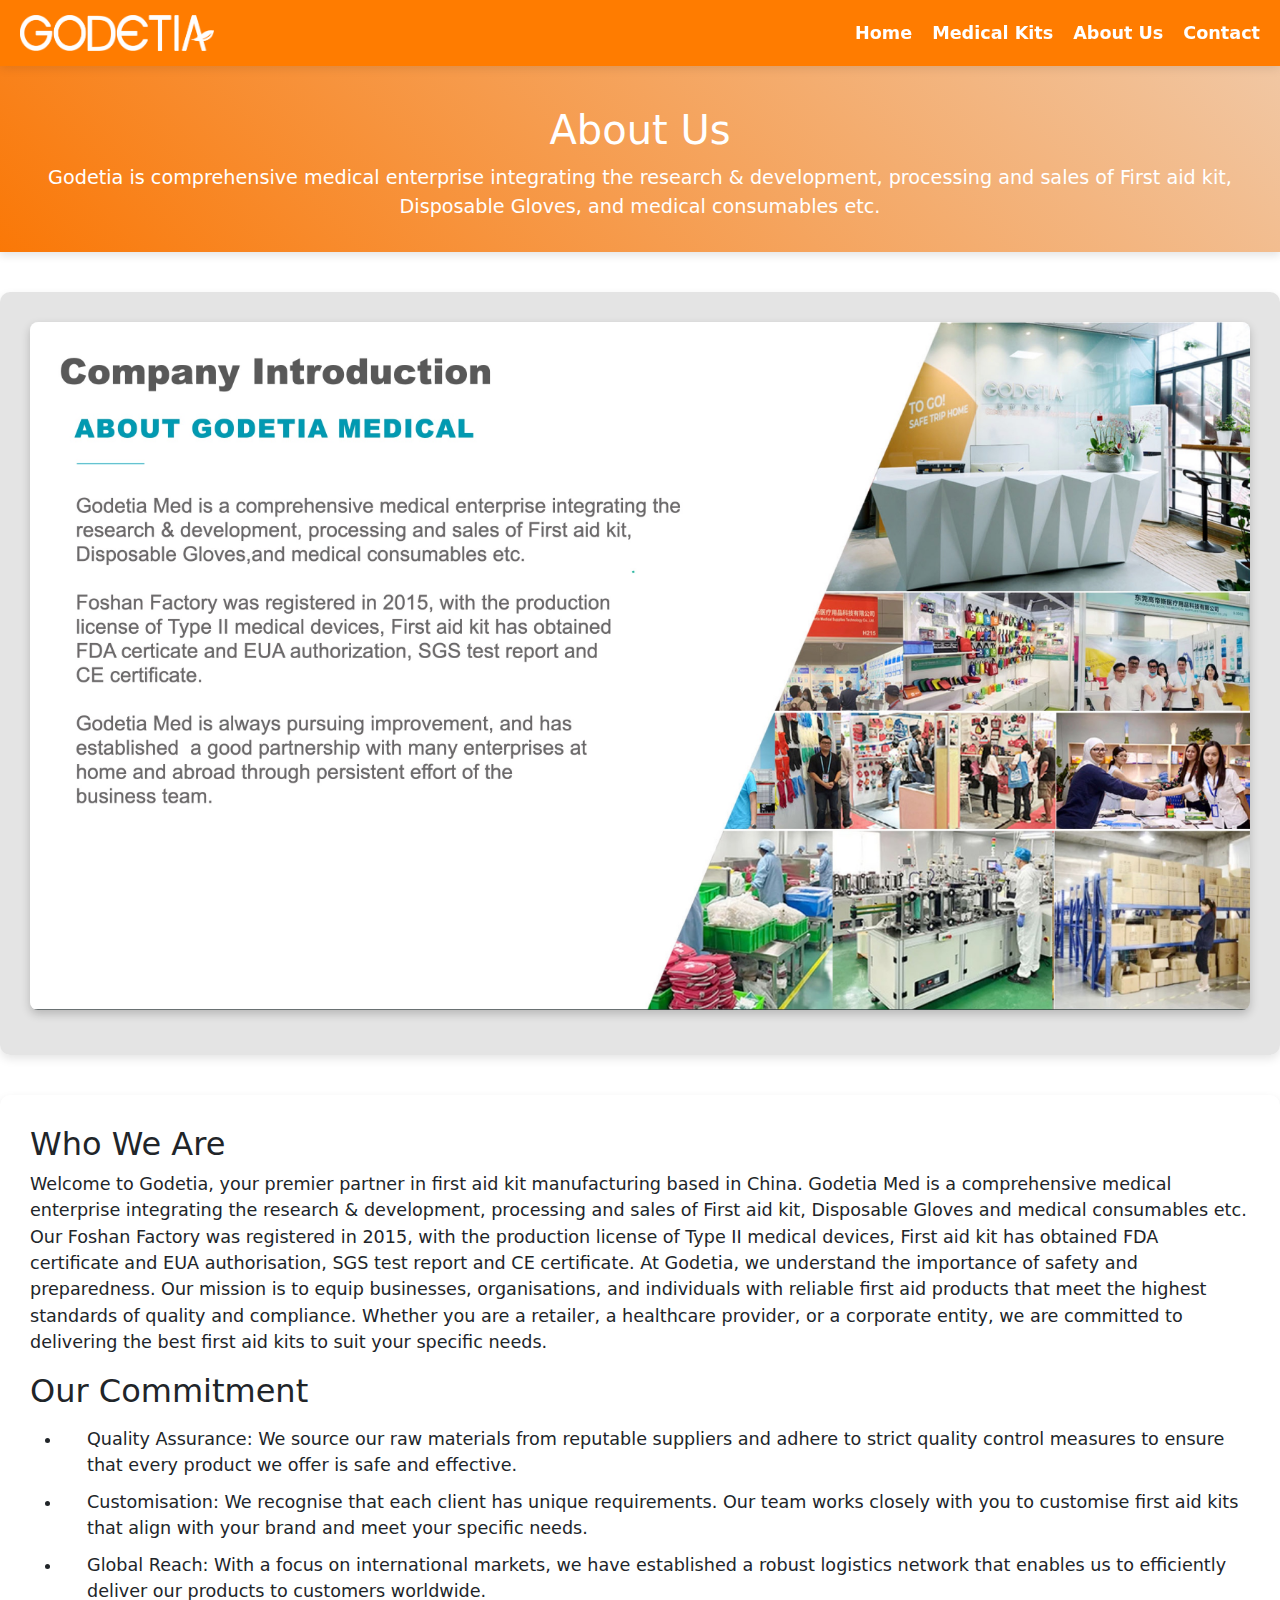
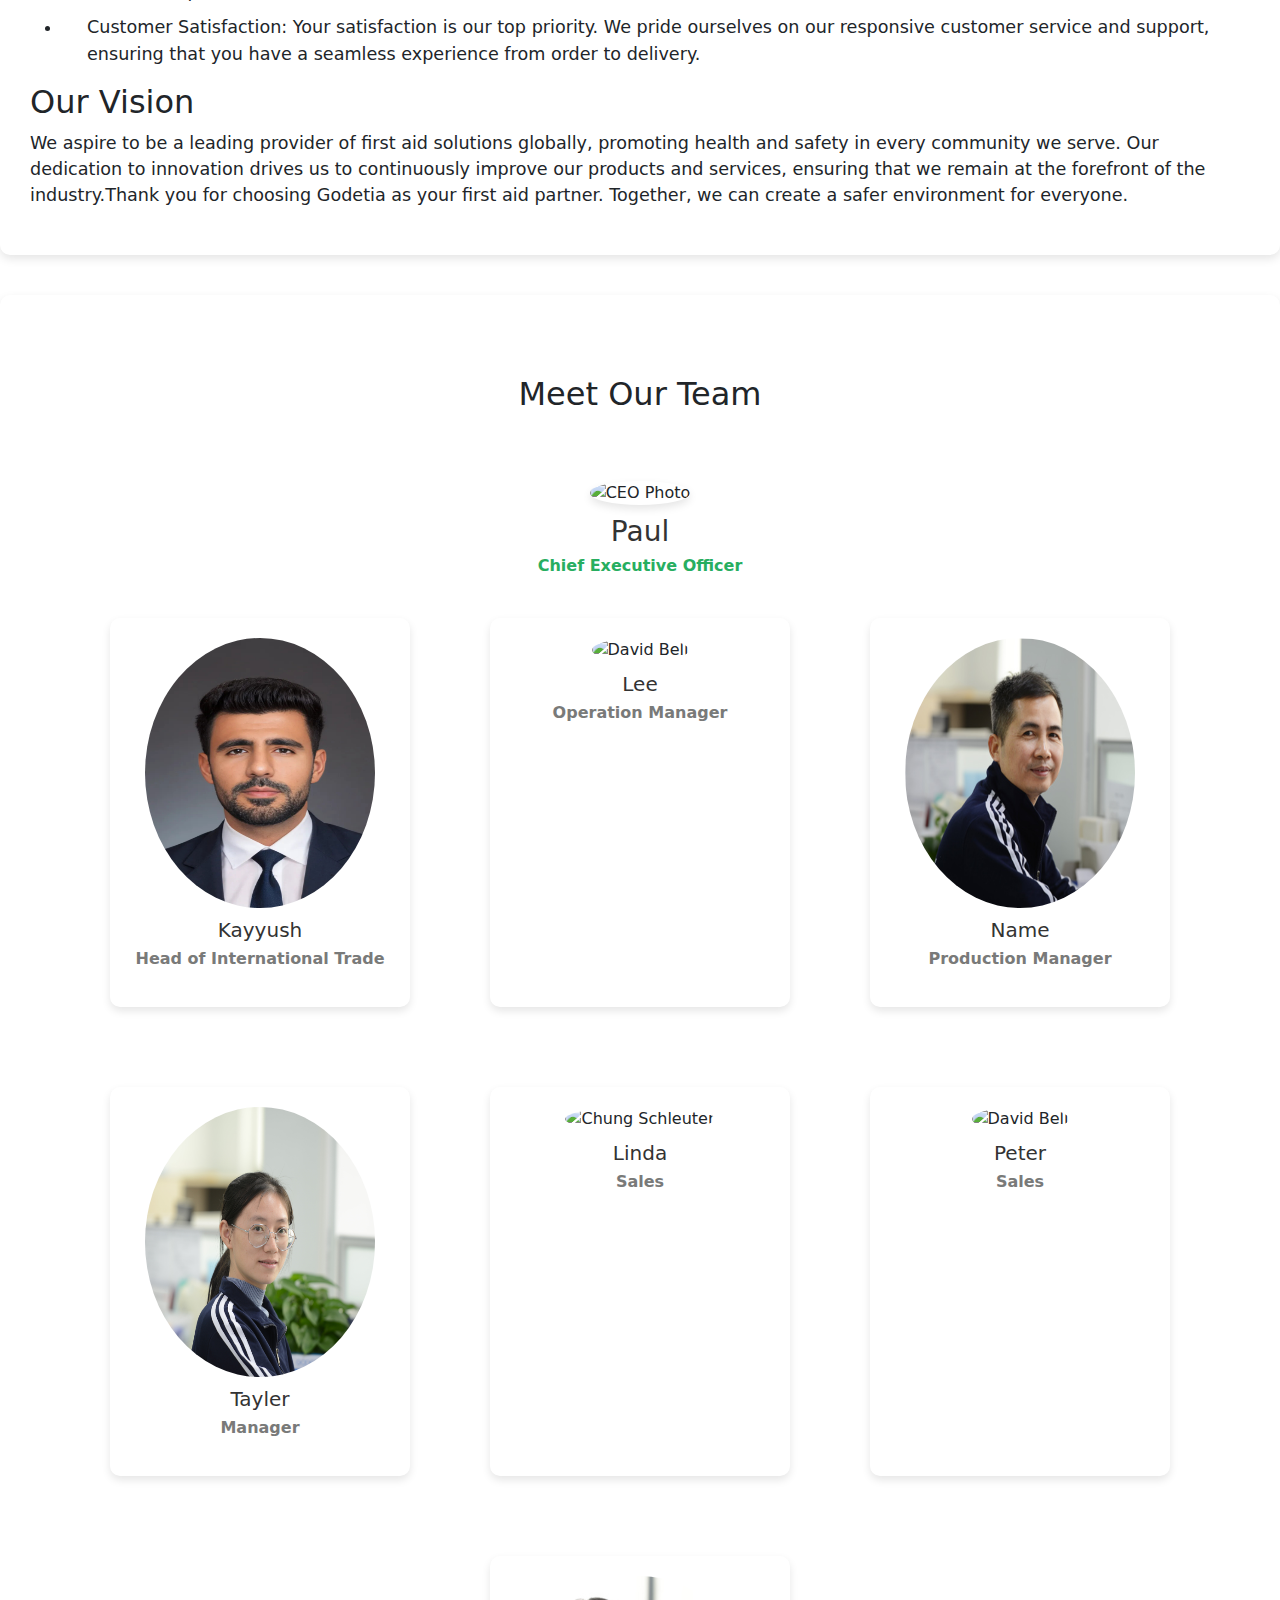
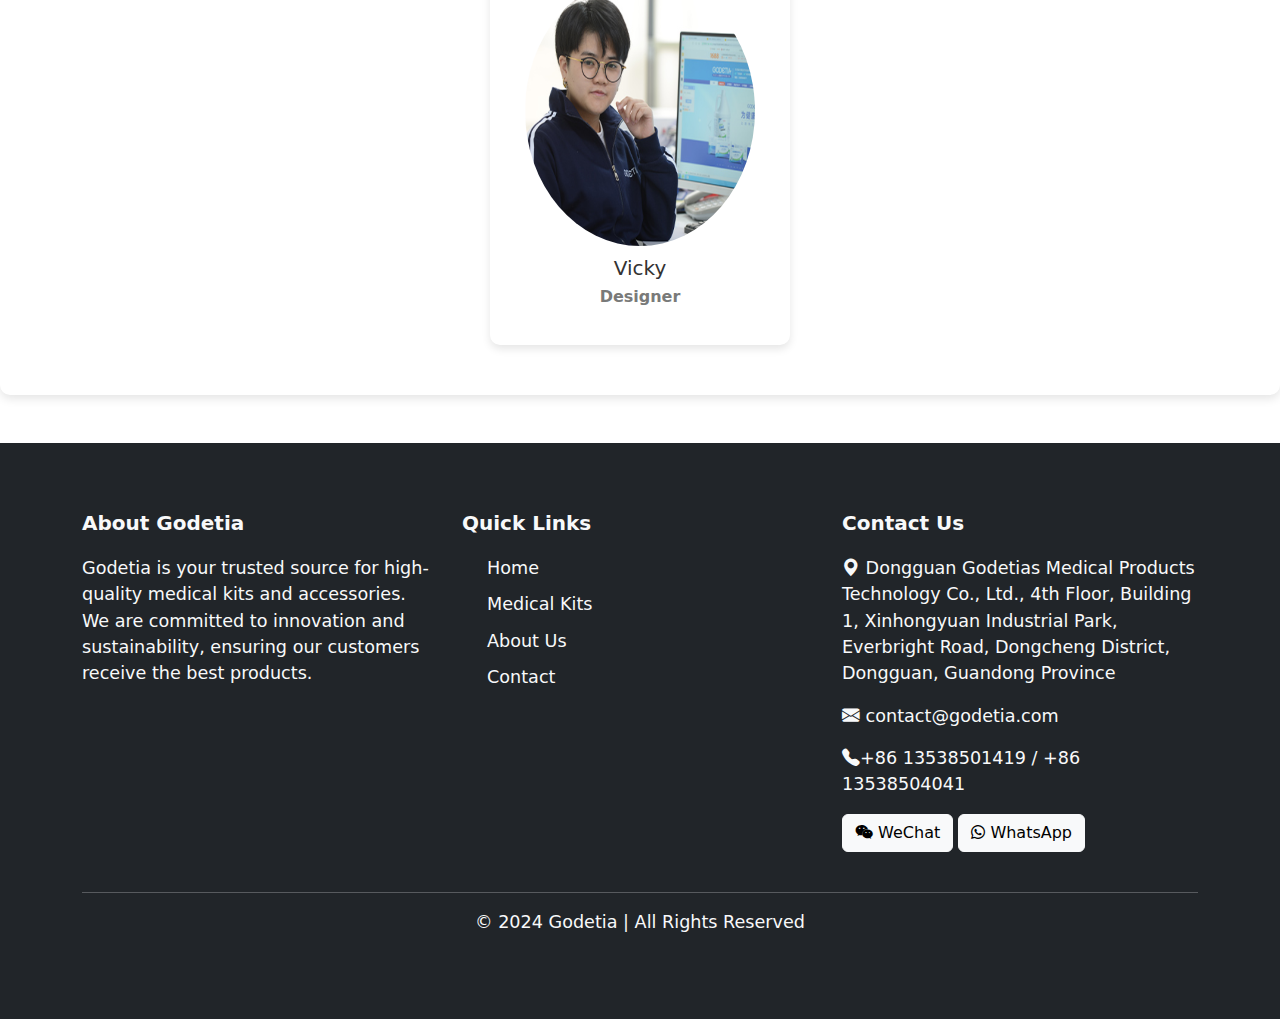
==== commit f07a53ab: "second commit" ====
--- a/AboutUs.html
+++ b/AboutUs.html
@@ -10,11 +10,8 @@
         
 <link href="https://cdn.jsdelivr.net/npm/bootstrap@5.3.0/dist/css/bootstrap.min.css" rel="stylesheet">
 <link href="https://cdn.jsdelivr.net/npm/bootstrap-icons/font/bootstrap-icons.css" rel="stylesheet">
-<style>
-   .navbarr {
-     background: linear-gradient(45deg,#fa7807,#f1c7a3);
-   }
-</style>
+<link rel="stylesheet" href="https://cdnjs.cloudflare.com/ajax/libs/font-awesome/6.0.0-beta3/css/all.min.css">
+
     </head>
     <body>
        <!-- <nav>
@@ -24,15 +21,15 @@
        </nav> -->
        <div class="navbarr">
         <div class="navbarr-logo">
-            <img src="logo.png" alt="Logo"> <!-- Replace with your logo -->
+            <img src="./css/Images/Godetia Logo.jpg" alt="Godetia Logo">
         </div>
         <div class="navbarr-menu">
-            <a href="./index.html">Home</a>
-            <a href="./Product.html">Products</a>
-            <a href="./AboutUs.html">About Us</a>
-            <a href="#">Contact</a>
+          <a href="./index.html">Home</a>
+          <a href="./Product.html">Medical Kits</a>
+          <a href="./AboutUs.html">About Us</a>
+          <a href="./contact.html">Contact</a>
         </div>
-        <div class="menu-toggle">
+        <div class="menu-toggle" id="menu-toggle-btn">
             <span></span>
             <span></span>
             <span></span>
@@ -41,11 +38,7 @@
         <header>
                  
             <h1>About Us</h1>
-            <p> Welcome to Godetia 
-                your trusted source for high-quality medical kits 
-                and accessories, helping businesses and individuals achieve their goals.
-                Founded in 2010 , we are passionte about creating tool that empower our customers
-                to excel in their fields.
+            <p> Godetia is comprehensive medical enterprise integrating the research & development, processing and sales of First aid kit, Disposable Gloves, and medical consumables etc.
             </p>
         </header>
     <section class="about-image">
@@ -85,7 +78,7 @@
               
               <!-- -- CEO Section -- -->
               <div class="ceo">
-                <img src="./css/Images/WechatIMG48.jpg" alt="CEO Photo">
+                <img src="./css/Images/Team/WechatIMG48.jpg" alt="CEO Photo">
                 <h2>Paul</h2>
                 <p class="role">Chief Executive Officer</p>
               </div>
@@ -97,39 +90,39 @@
                 <div class="team">
                    <!-- Team Member 1  -->
                   <div class="team-member">
-                    <img src="./css/Images/WechatIMG41.jpg" alt="Ann Richmond">
-                    <h3>Kyyush</h3>
-                    <p class="role">role</p>
+                    <img src="./css/Images/Team/WechatIMG41.jpg" alt="Ann Richmond">
+                    <h3>Kayyush</h3>
+                    <p class="role">Head of International Trade</p>
                   </div>
                   <div class="team-member">
-                    <img src="./css/Images/Copy of WechatIMG52 (1).jpg" alt="David Bell">
+                    <img src="./css/Images/Team/WechatIMG52.jpg" alt="David Bell">
                     <h3>Lee</h3>
                     <p class="role">Operation Manager</p>
                   </div>
                   <div class="team-member">
-                    <img src="./css/Images/Copy of WechatIMG50 (1).jpg" alt="David Bell">
+                    <img src="./css/Images/Team/WechatIMG50.jpg" alt="David Bell">
                     <h3>Name</h3>
                     <p class="role">Production Manager</p>
                   </div>
                 
                   <div class="team-member">
-                    <img src="./css/Images/Copy of WechatIMG49.jpg" alt="David Bell">
+                    <img src="./css/Images/Team/WechatIMG49.jpg" alt="David Bell">
                     <h3>Tayler</h3>
                     <p class="role">Manager</p>
                   </div>
                  
                   <div class="team-member">
-                    <img src="./css/Images/WechatIMG51.jpg" alt="Chung Schleuter">
+                    <img src="./css/Images/Team/WechatIMG51.jpg" alt="Chung Schleuter">
                     <h3>Linda</h3>
                     <p class="role">Sales</p>
                   </div>
                   <div class="team-member">
-                    <img src="./css/Images/Copy of WechatIMG53 (1).jpg" alt="David Bell">
+                    <img src="./css/Images/Team/WechatIMG53.jpg" alt="David Bell">
                     <h3>Peter</h3>
                     <p class="role">Sales</p>
                   </div>
                   <div class="team-member">
-                    <img src="./css/Images/Copy of WechatIMG54.jpg" alt="David Bell">
+                    <img src="./css/Images/Team/WechatIMG54.jpg" alt="David Bell">
                     <h3>Vicky</h3>
                     <p class="role">Designer</p>
                   </div>
@@ -161,14 +154,17 @@
                 <!-- Contact and Social Section -->
                 <div class="col-lg-4 col-md-12 mb-4">
                     <h5>Contact Us</h5>
-                    <p><i class="bi bi-geo-alt-fill"></i> 123 Godetia Lane, Wellness City, NY</p>
+                    <p><i class="bi bi-geo-alt-fill"></i> Dongguan Godetias Medical Products Technology Co., Ltd., 4th Floor, Building 1, Xinhongyuan Industrial Park, Everbright Road, Dongcheng District, Dongguan, Guandong Province</p>
                     <p><i class="bi bi-envelope-fill"></i> contact@godetia.com</p>
-                    <p><i class="bi bi-telephone-fill"></i> +1 234 567 890</p>
+                    <p><i class="bi bi-telephone-fill"></i>+86 13538501419 / +86 13538504041</p>
                     <div class="social-links">
-                        <a href="#" class="text-light me-3"><i class="bi bi-facebook"></i></a>
-                        <a href="#" class="text-light me-3"><i class="bi bi-twitter"></i></a>
-                        <a href="#" class="text-light me-3"><i class="bi bi-instagram"></i></a>
-                        <a href="#" class="text-light"><i class="bi bi-linkedin"></i></a>
+                        <!-- Updated Button -->
+                        <button class="btn btn-light" data-bs-toggle="modal" data-bs-target="#weChatModal">
+                            <i class="fab fa-weixin"></i> WeChat
+                        </button>
+                        <a href="https://wa.me/+918208896517?text=Hello%20there!" class="btn btn-light" target="_blank">
+                          <i class="fab fa-whatsapp"></i> WhatsApp
+                      </a>
                     </div>
                 </div>
             </div>
@@ -178,6 +174,26 @@
             </div>
         </div>
     </footer>
+    
+    <!-- Modal -->
+    <!-- Modal -->
+    <div class="modal fade" id="weChatModal" tabindex="-1" aria-labelledby="weChatModalLabel" aria-hidden="true">
+        <div class="modal-dialog modal-dialog-centered">
+            <div class="modal-content" style="border-radius: 15px; overflow: hidden; box-shadow: 0 4px 20px rgba(0, 0, 0, 0.2);">
+                <div class="modal-header" style="background: #ff7c00; color: white; border-bottom: none;">
+                    <h5 class="modal-title" id="weChatModalLabel" style="font-weight: 600; letter-spacing: 0.5px;">Scan the QR Code</h5>
+                    <button type="button" class="btn-close btn-close-white" data-bs-dismiss="modal" aria-label="Close"></button>
+                </div>
+                <div class="modal-body text-center" style="padding: 30px; background-color: #f8f9fa;">
+                    <p style="font-size: 16px; color: #555; margin-bottom: 20px;">Use the QR code to connect with us as a friend, then send us a message.</p>
+                    <div style="background: #fff; padding: 15px; border-radius: 10px; box-shadow: 0 2px 10px rgba(0, 0, 0, 0.1); display: inline-block;">
+                        <img src="./css/Images/WeChat.jpg" alt="WeChat QR Code" class="img-fluid" style="max-width: 200px; border-radius: 10px;">
+                    </div>
+                    <p class="mt-3" style="font-size: 14px; color: #777;">Scan using the WeChat app to connect with us!</p>
+                </div>
+            </div>
+        </div>
+    </div>
 
     </body>
 </html>--- a/css/style.css
+++ b/css/style.css
@@ -734,7 +734,7 @@
 .animated-banner {
     width: 100%;
     background: linear-gradient(90deg, #FFD9A0, #FFB87A, #FFA259); /* Light orange gradient */
-    padding: 40px 20px; /* Generous padding for a clean look */
+    padding: 10px 20px; /* Generous padding for a clean look */
     text-align: center;
     overflow: hidden;
     position: relative;
@@ -919,7 +919,7 @@
 }
 
 footer .social-links a {
-    font-size: 1.5rem;
+    /* font-size: 1.5rem; */
     text-decoration: none;
 }
 
@@ -1358,4 +1358,35 @@
     .contact-form textarea {
       font-size: 0.9rem;
     }
-  }+  }
+
+  /* Modal Title Styling */
+#weChatModalLabel {
+    text-transform: uppercase;
+    font-size: 18px;
+}
+
+/* Modal Header Close Button */
+.btn-close-white {
+    filter: invert(100%);
+}
+
+/* Modal Content Shadow */
+.modal-content {
+    border: 1px solid #e0e0e0;
+}
+
+/* QR Code Box */
+.modal-body img {
+    transition: transform 0.3s ease;
+}
+
+.modal-body img:hover {
+    transform: scale(1.05);
+}
+
+/* Text Styling */
+.modal-body p {
+    font-family: 'Arial', sans-serif;
+    line-height: 1.5;
+}
--- a/css/aboutUs.css
+++ b/css/aboutUs.css
@@ -13,7 +13,7 @@
     padding: 30px 15px;
     text-align: center;
     box-shadow: 0 4px 8px rgba(0,0,0,0.1);
-    margin-top: 82px;
+    margin-top: 66px;
 
 }
 
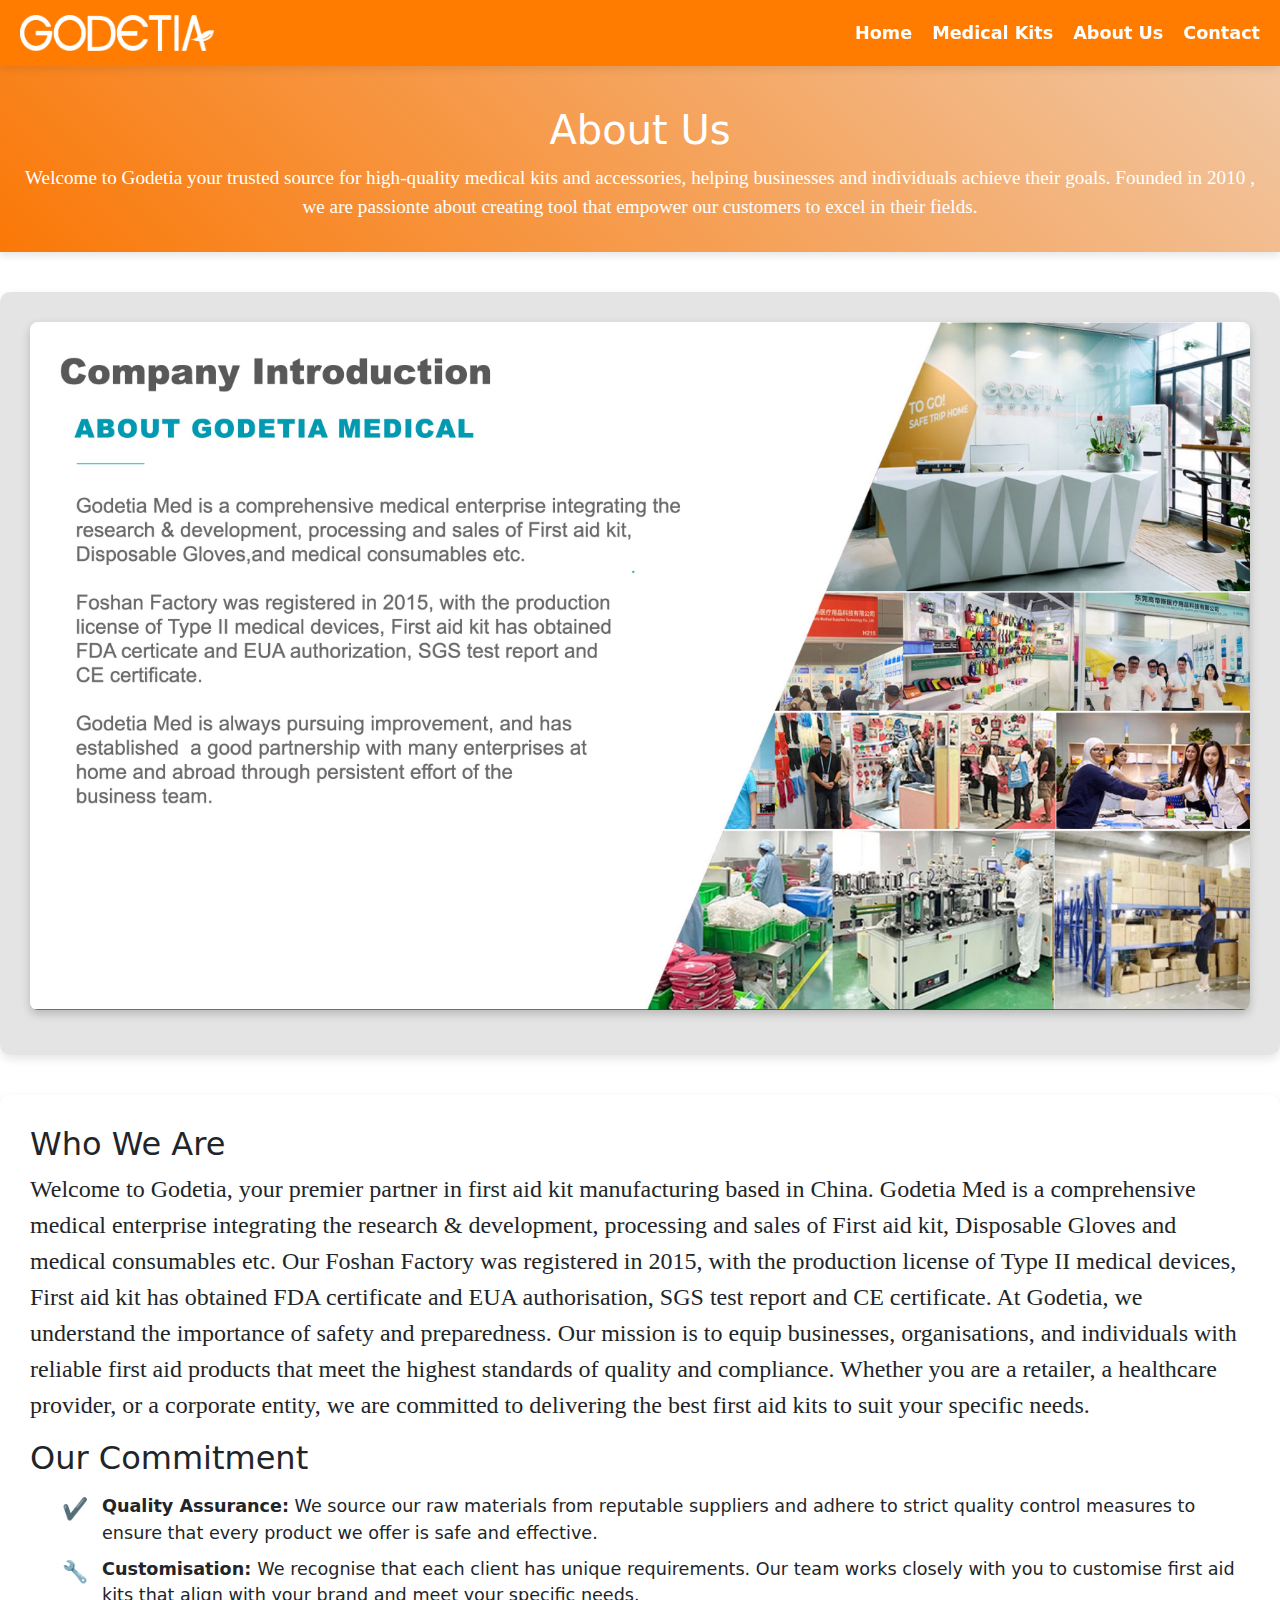
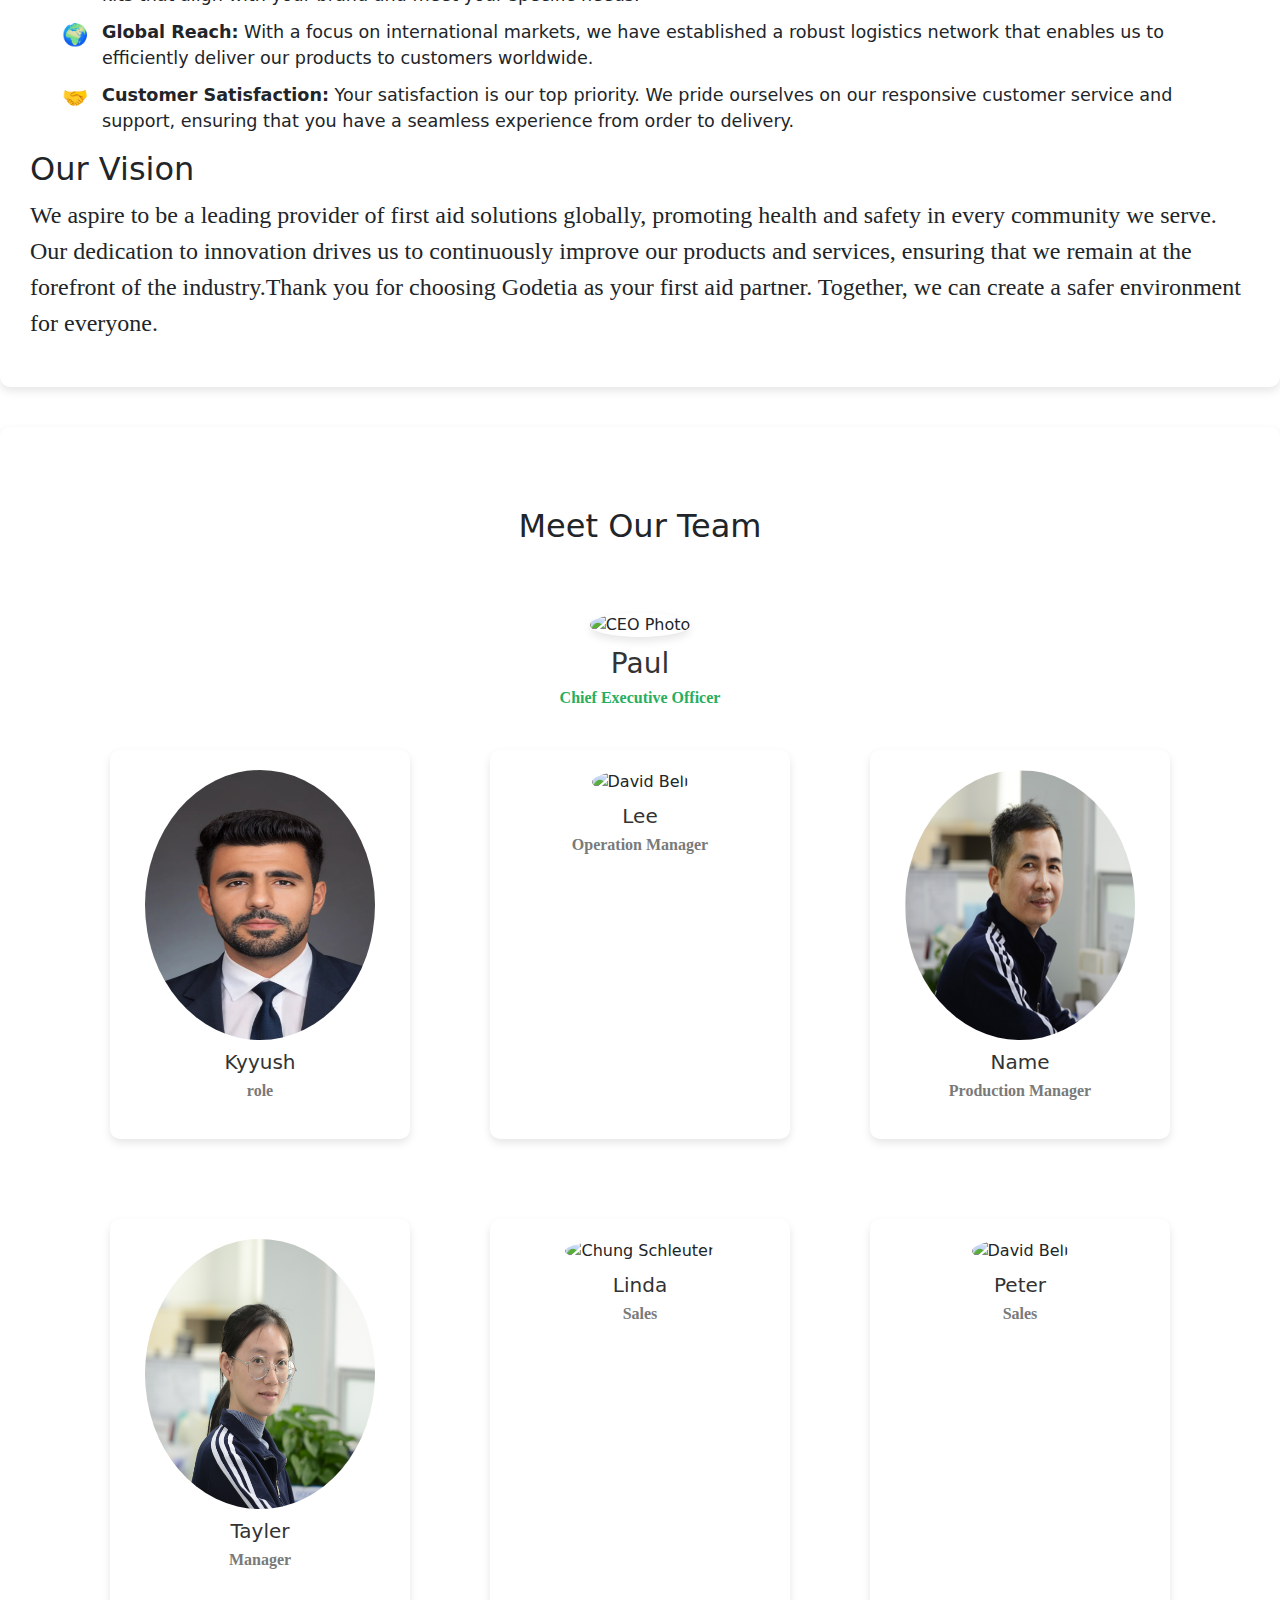
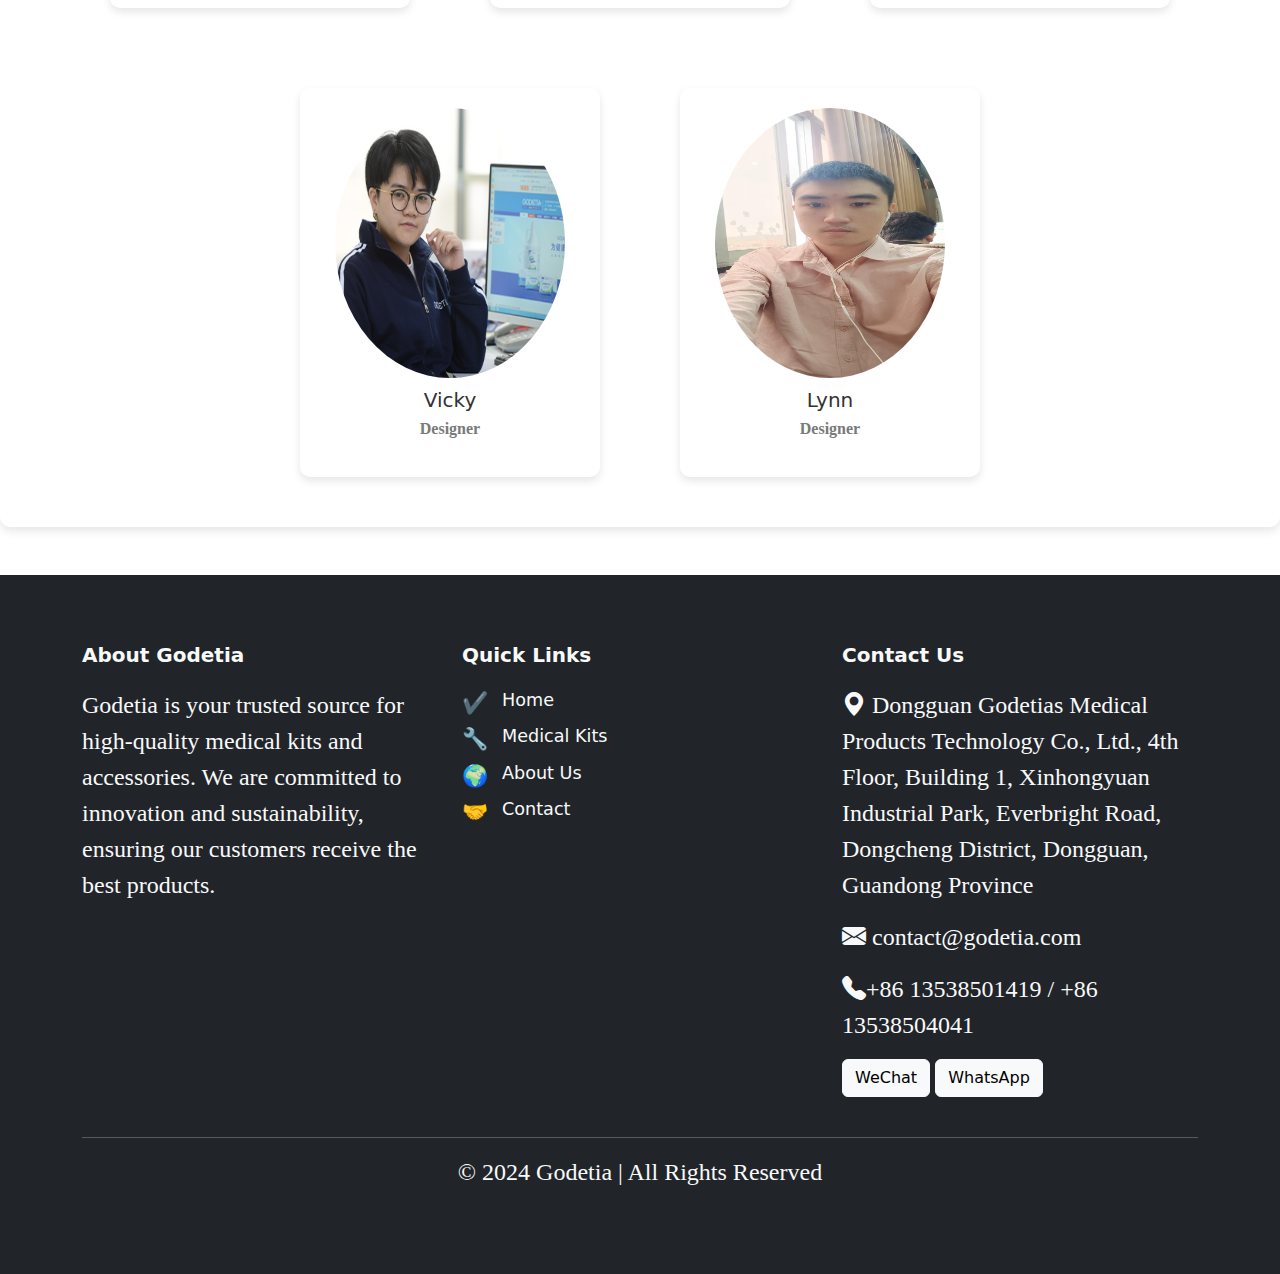
==== commit 8dafc949: "third commit" ====
--- a/AboutUs.html
+++ b/AboutUs.html
@@ -7,11 +7,12 @@
         <link rel="stylesheet" href="./css/style.css">
         <link rel="stylesheet" href="./css/aboutUs.css">
         
-        
+        <script src="https://ajax.googleapis.com/ajax/libs/jquery/3.7.1/jquery.min.js"></script>
 <link href="https://cdn.jsdelivr.net/npm/bootstrap@5.3.0/dist/css/bootstrap.min.css" rel="stylesheet">
 <link href="https://cdn.jsdelivr.net/npm/bootstrap-icons/font/bootstrap-icons.css" rel="stylesheet">
-<link rel="stylesheet" href="https://cdnjs.cloudflare.com/ajax/libs/font-awesome/6.0.0-beta3/css/all.min.css">
-
+<style>
+   
+</style>
     </head>
     <body>
        <!-- <nav>
@@ -24,10 +25,10 @@
             <img src="./css/Images/Godetia Logo.jpg" alt="Godetia Logo">
         </div>
         <div class="navbarr-menu">
-          <a href="./index.html">Home</a>
-          <a href="./Product.html">Medical Kits</a>
-          <a href="./AboutUs.html">About Us</a>
-          <a href="./contact.html">Contact</a>
+            <a href="./index.html">Home</a>
+            <a href="./Product.html">Medical Kits</a>
+            <a href="./AboutUs.html">About Us</a>
+            <a href="./contact.html">Contact</a>
         </div>
         <div class="menu-toggle" id="menu-toggle-btn">
             <span></span>
@@ -38,7 +39,11 @@
         <header>
                  
             <h1>About Us</h1>
-            <p> Godetia is comprehensive medical enterprise integrating the research & development, processing and sales of First aid kit, Disposable Gloves, and medical consumables etc.
+            <p> Welcome to Godetia 
+                your trusted source for high-quality medical kits 
+                and accessories, helping businesses and individuals achieve their goals.
+                Founded in 2010 , we are passionte about creating tool that empower our customers
+                to excel in their fields.
             </p>
         </header>
     <section class="about-image">
@@ -55,10 +60,10 @@
             <h2>Our Commitment</h2>
             <p>
               <ul>
-                <li>Quality Assurance: We source our raw materials from reputable suppliers and adhere to strict quality control measures to ensure that every product we offer is safe and effective.</li>
-                <li>Customisation: We recognise that each client has unique requirements. Our team works closely with you to customise first aid kits that align with your brand and meet your specific needs.</li>    
-                <li>Global Reach: With a focus on international markets, we have established a robust logistics network that enables us to efficiently deliver our products to customers worldwide.</li>
-                <li>Customer Satisfaction: Your satisfaction is our top priority. We pride ourselves on our responsive customer service and support, ensuring that you have a seamless experience from order to delivery.</li>          
+                <li><b>Quality Assurance:</b> We source our raw materials from reputable suppliers and adhere to strict quality control measures to ensure that every product we offer is safe and effective.</li>
+                <li><b>Customisation: </b>We recognise that each client has unique requirements. Our team works closely with you to customise first aid kits that align with your brand and meet your specific needs.</li>    
+               <li> <b> Global Reach:</b> With a focus on international markets, we have established a robust logistics network that enables us to efficiently deliver our products to customers worldwide.             </li>
+                <li> <b>Customer Satisfaction:</b> Your satisfaction is our top priority. We pride ourselves on our responsive customer service and support, ensuring that you have a seamless experience from order to delivery.</li>          
               </ul>
             </p>
             <h2>Our Vision</h2>
@@ -91,8 +96,8 @@
                    <!-- Team Member 1  -->
                   <div class="team-member">
                     <img src="./css/Images/Team/WechatIMG41.jpg" alt="Ann Richmond">
-                    <h3>Kayyush</h3>
-                    <p class="role">Head of International Trade</p>
+                    <h3>Kyyush</h3>
+                    <p class="role">role</p>
                   </div>
                   <div class="team-member">
                     <img src="./css/Images/Team/WechatIMG52.jpg" alt="David Bell">
@@ -124,6 +129,11 @@
                   <div class="team-member">
                     <img src="./css/Images/Team/WechatIMG54.jpg" alt="David Bell">
                     <h3>Vicky</h3>
+                    <p class="role">Designer</p>
+                  </div>
+                  <div class="team-member">
+                    <img src="./css/Images/Team/WechatIMG40.jpg" alt="David Bell">
+                    <h3>Lynn</h3>
                     <p class="role">Designer</p>
                   </div>
                 </div>
@@ -163,8 +173,9 @@
                             <i class="fab fa-weixin"></i> WeChat
                         </button>
                         <a href="https://wa.me/+918208896517?text=Hello%20there!" class="btn btn-light" target="_blank">
-                          <i class="fab fa-whatsapp"></i> WhatsApp
-                      </a>
+                            <i class="fab fa-whatsapp"></i> WhatsApp
+                        </a>
+                        
                     </div>
                 </div>
             </div>
@@ -194,6 +205,14 @@
             </div>
         </div>
     </div>
-
+    <script src="https://cdn.jsdelivr.net/npm/bootstrap@5.3.0/dist/js/bootstrap.bundle.min.js"></script>
+<script>
+  $(document).ready(function () {
+    $('#menu-toggle-btn').on('click', function () {
+        $('.navbarr-menu').toggleClass('active');
+    });
+});
+
+</script>
     </body>
 </html>--- a/css/aboutUs.css
+++ b/css/aboutUs.css
@@ -40,26 +40,52 @@
     font-size: 1.8em;
     color: #283f57;
     margin-bottom: 10px;
+    
 }
 
 p{
-    font-size: 1.1em;
+    font-size: 1.5em;
     margin-bottom: 15px;
+    font-family: 'Merriweather'
 }
 
 ul li{
     font-size: 1.1em;
     margin-bottom: 10px;
     position:relative;
-    padding-left: 25px;
-}
-
-/* ul li::before{
-    content: "+";
+    padding-left: 40px;
+    list-style: none;
+}
+
+ul li:nth-child(1)::before{
+    content: "✔️"; 
     position: absolute;
     left: 0;
-    color:#4CAF50;
-} */
+    font-size: 1.2em;
+    color: #0275d8; 
+}
+
+ul li:nth-child(2)::before{
+    content: "🔧"; 
+    position: absolute;
+    left: 0;
+    font-size: 1.2em;
+    color: #0275d8; 
+}
+ul li:nth-child(3)::before{
+    content: "🌍"; 
+    position: absolute;
+    left: 0;
+    font-size: 1.2em;
+    color: #0275d8; 
+}
+ul li:nth-child(4)::before{
+    content: "🤝"; 
+    position: absolute;
+    left: 0;
+    font-size: 1.2em;
+    color: #0275d8; 
+}
 
 .nav-menu{
     list-style-type:none ;
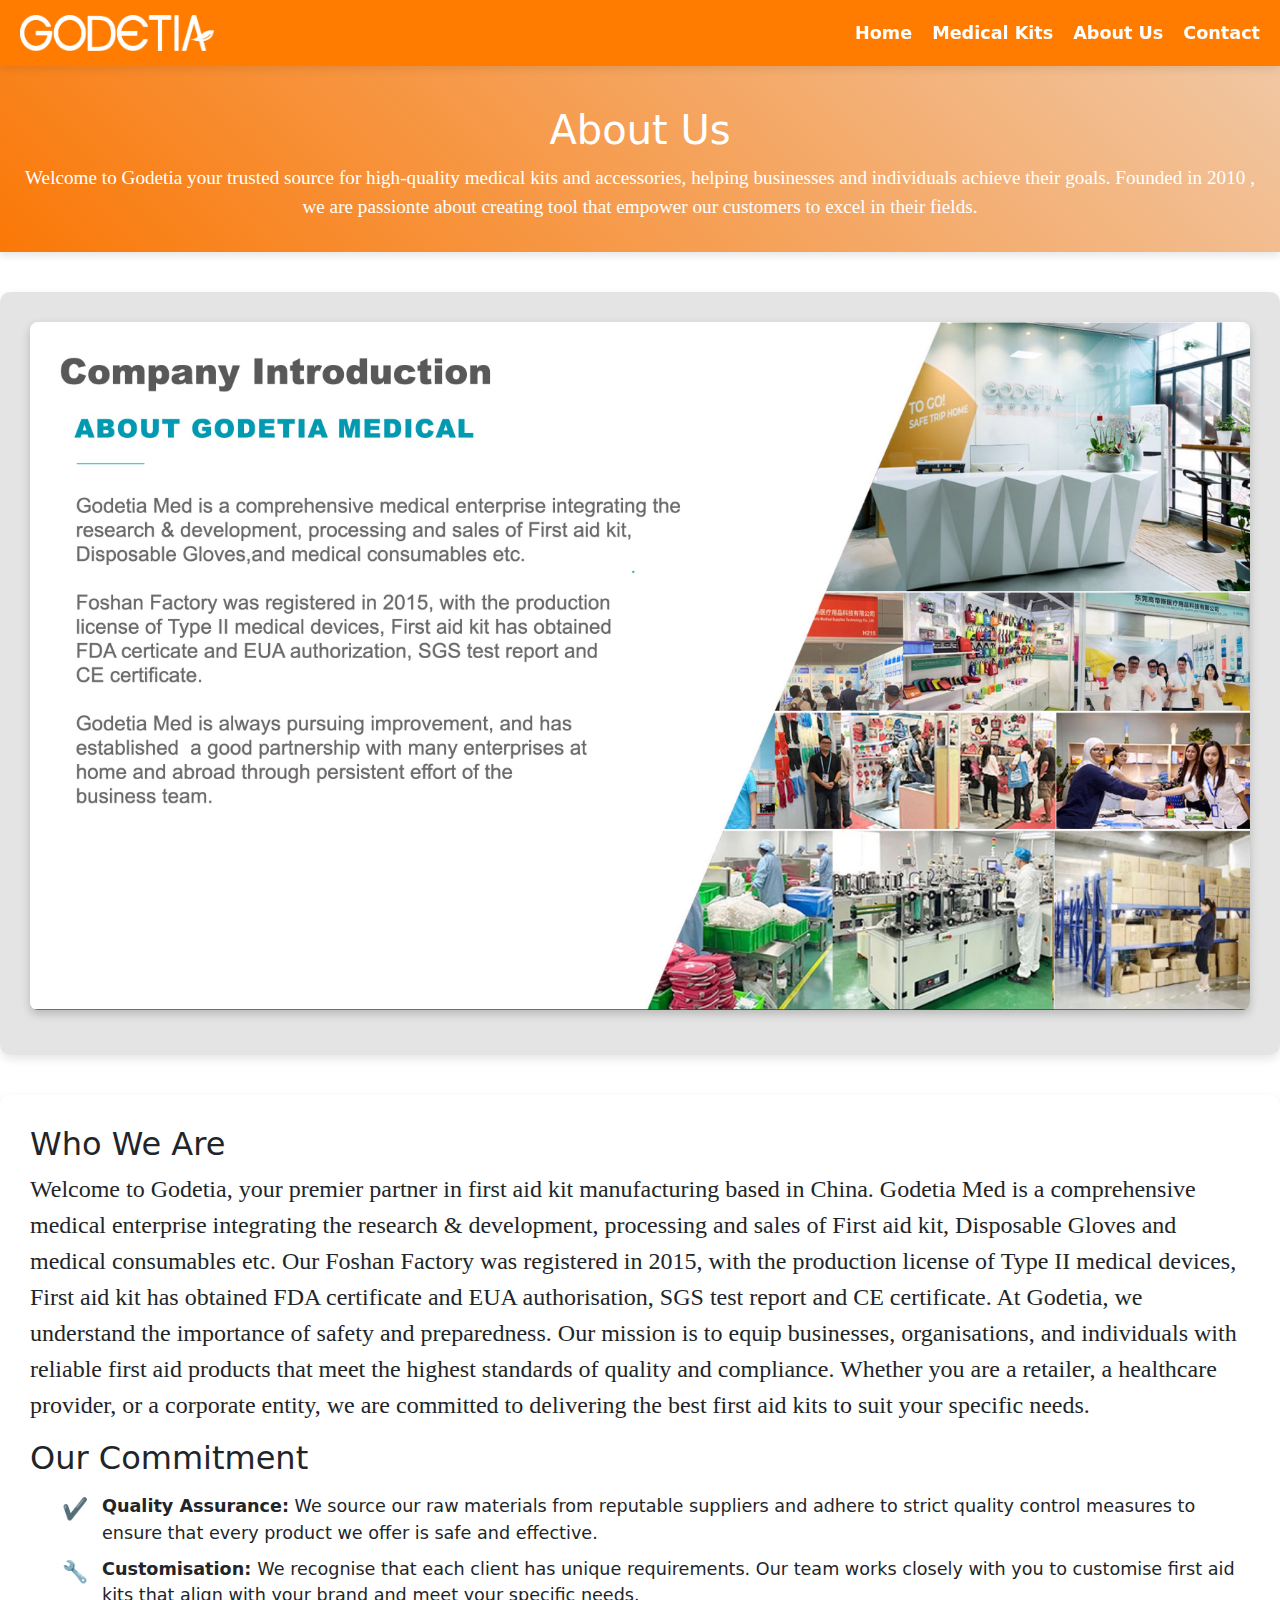
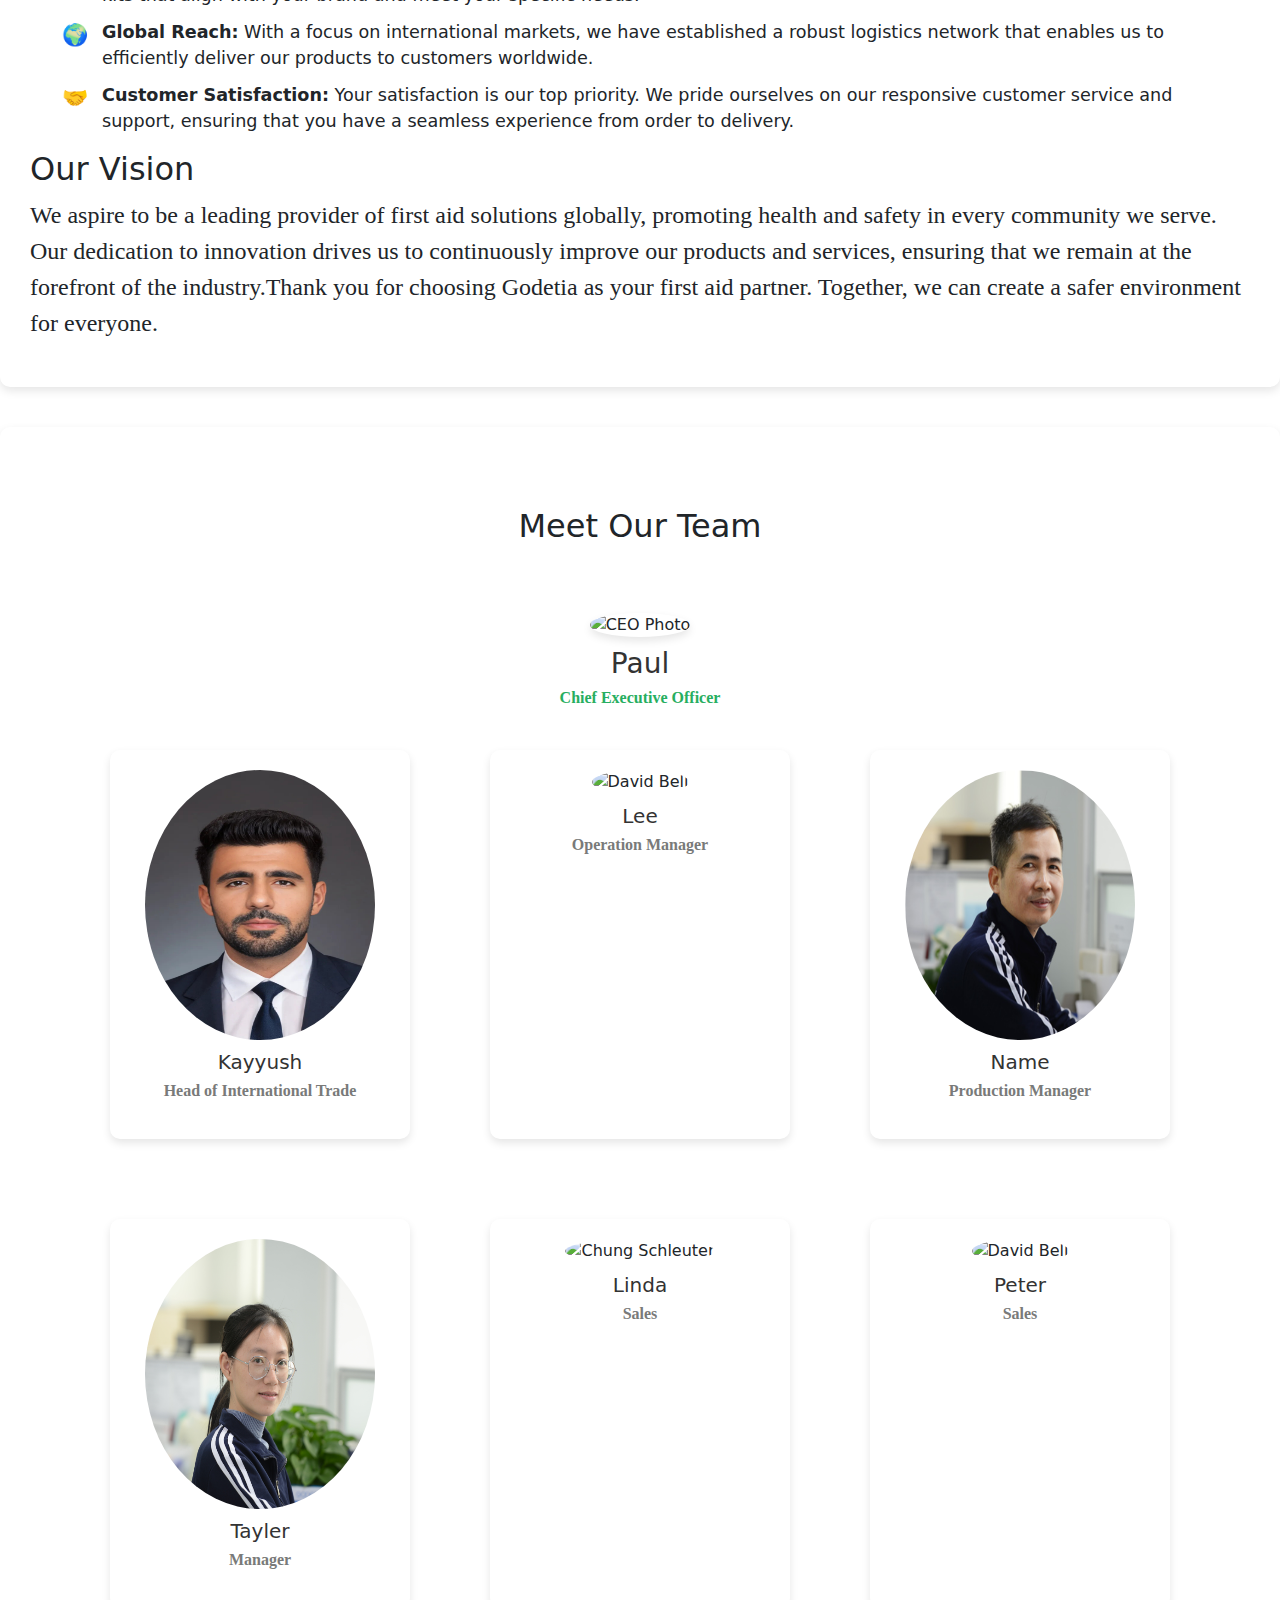
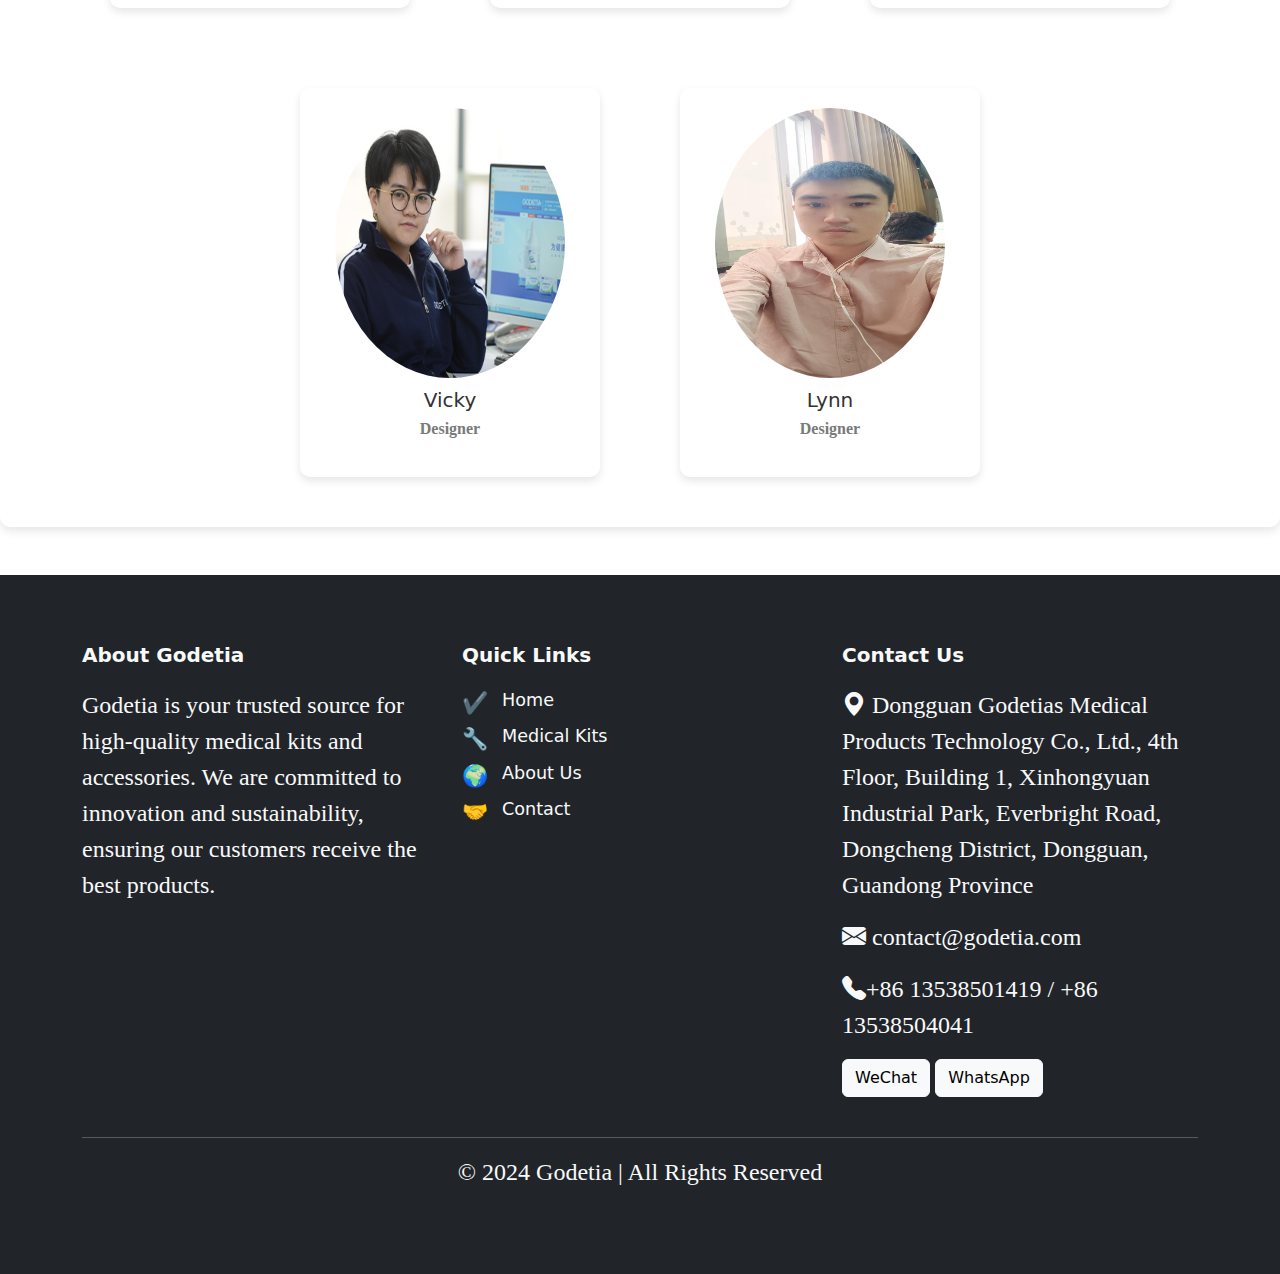
==== commit f1f5ef51: "fourth commit" ====
--- a/AboutUs.html
+++ b/AboutUs.html
@@ -96,8 +96,8 @@
                    <!-- Team Member 1  -->
                   <div class="team-member">
                     <img src="./css/Images/Team/WechatIMG41.jpg" alt="Ann Richmond">
-                    <h3>Kyyush</h3>
-                    <p class="role">role</p>
+                    <h3>Kayyush</h3>
+                    <p class="role">Head of International Trade</p>
                   </div>
                   <div class="team-member">
                     <img src="./css/Images/Team/WechatIMG52.jpg" alt="David Bell">
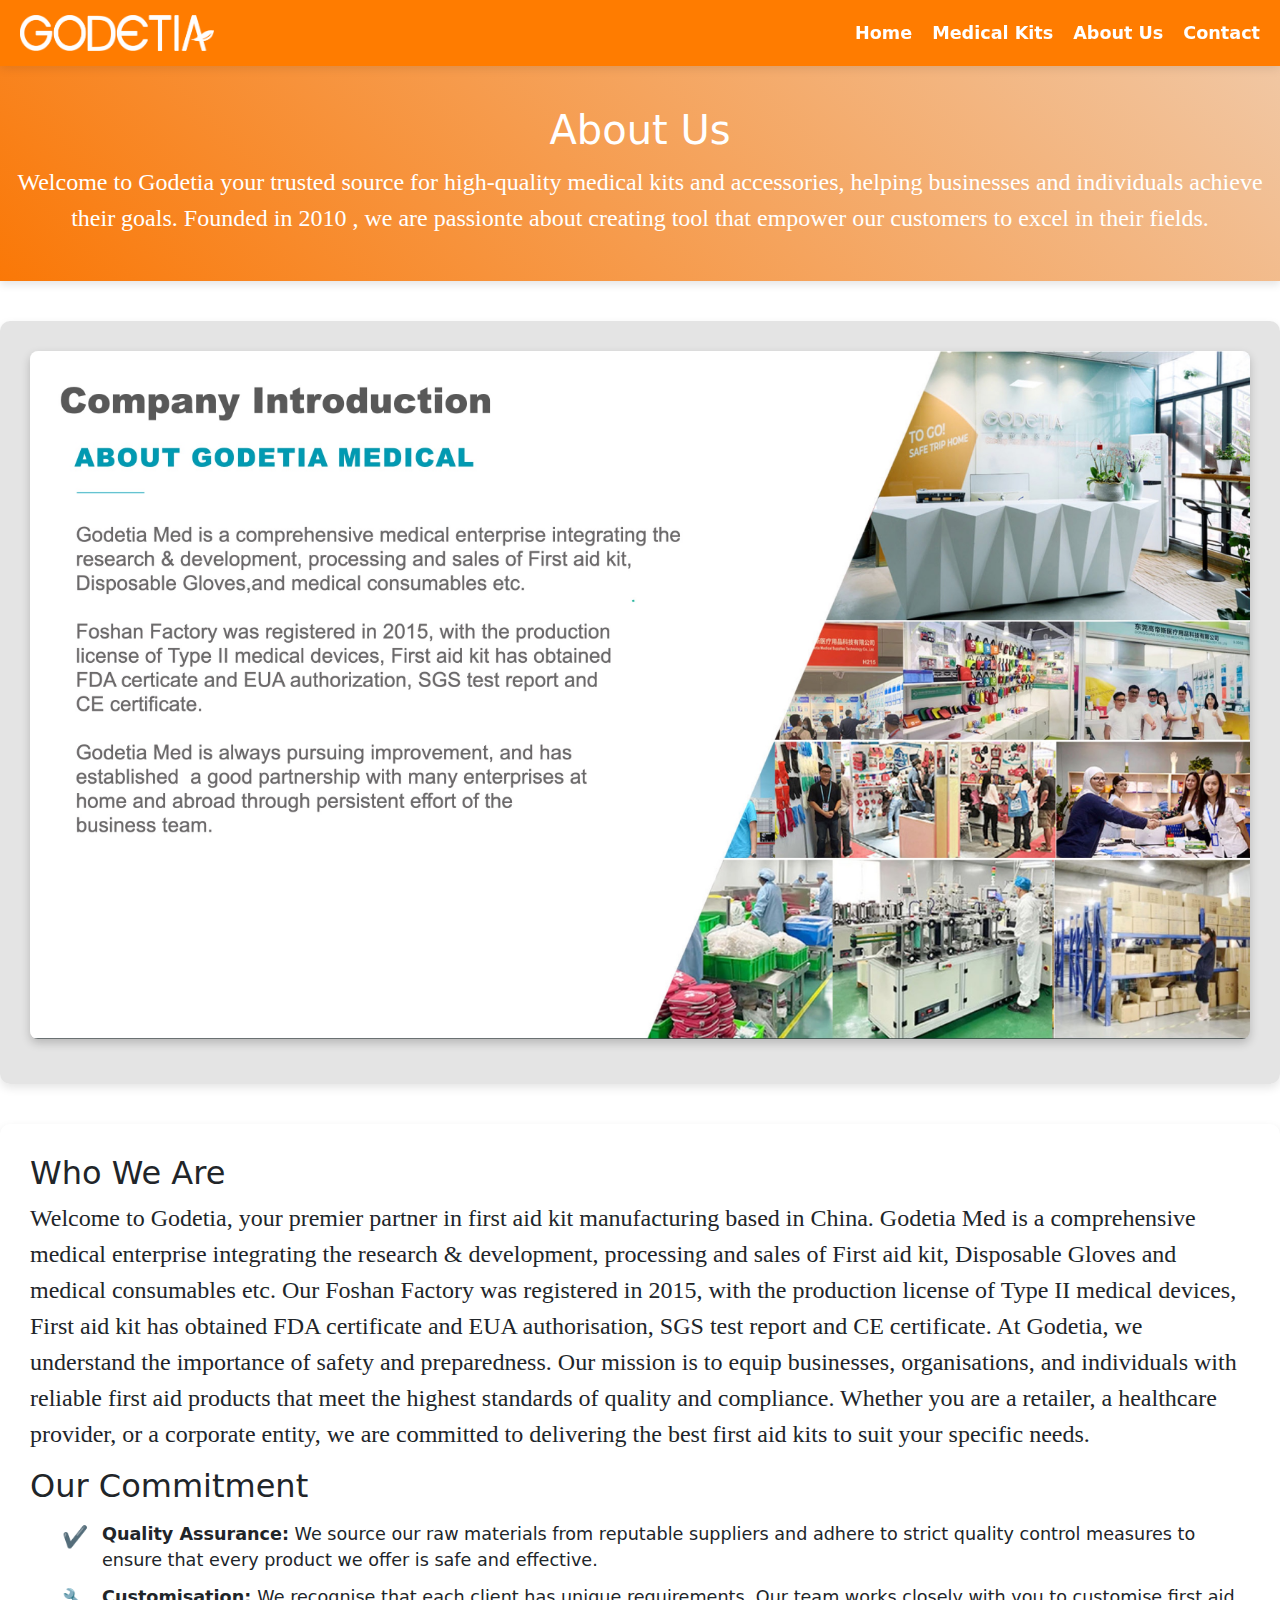
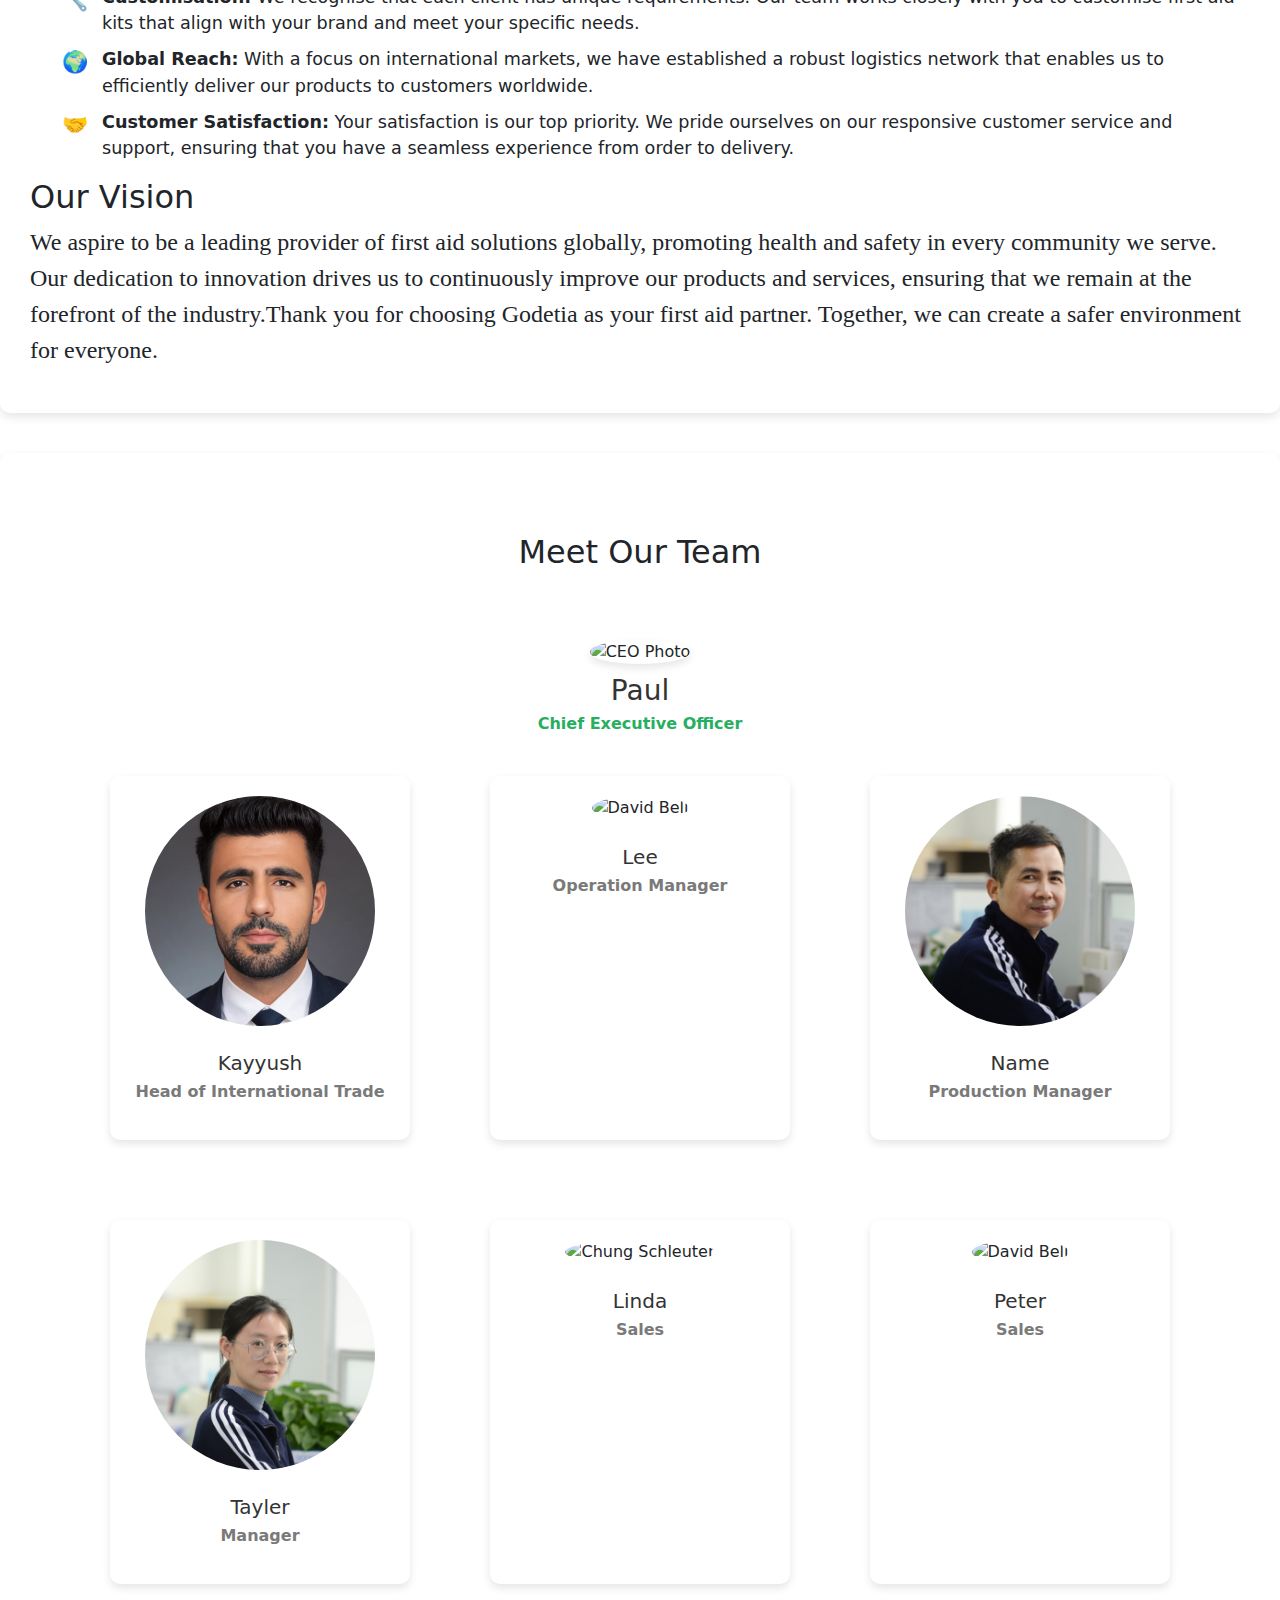
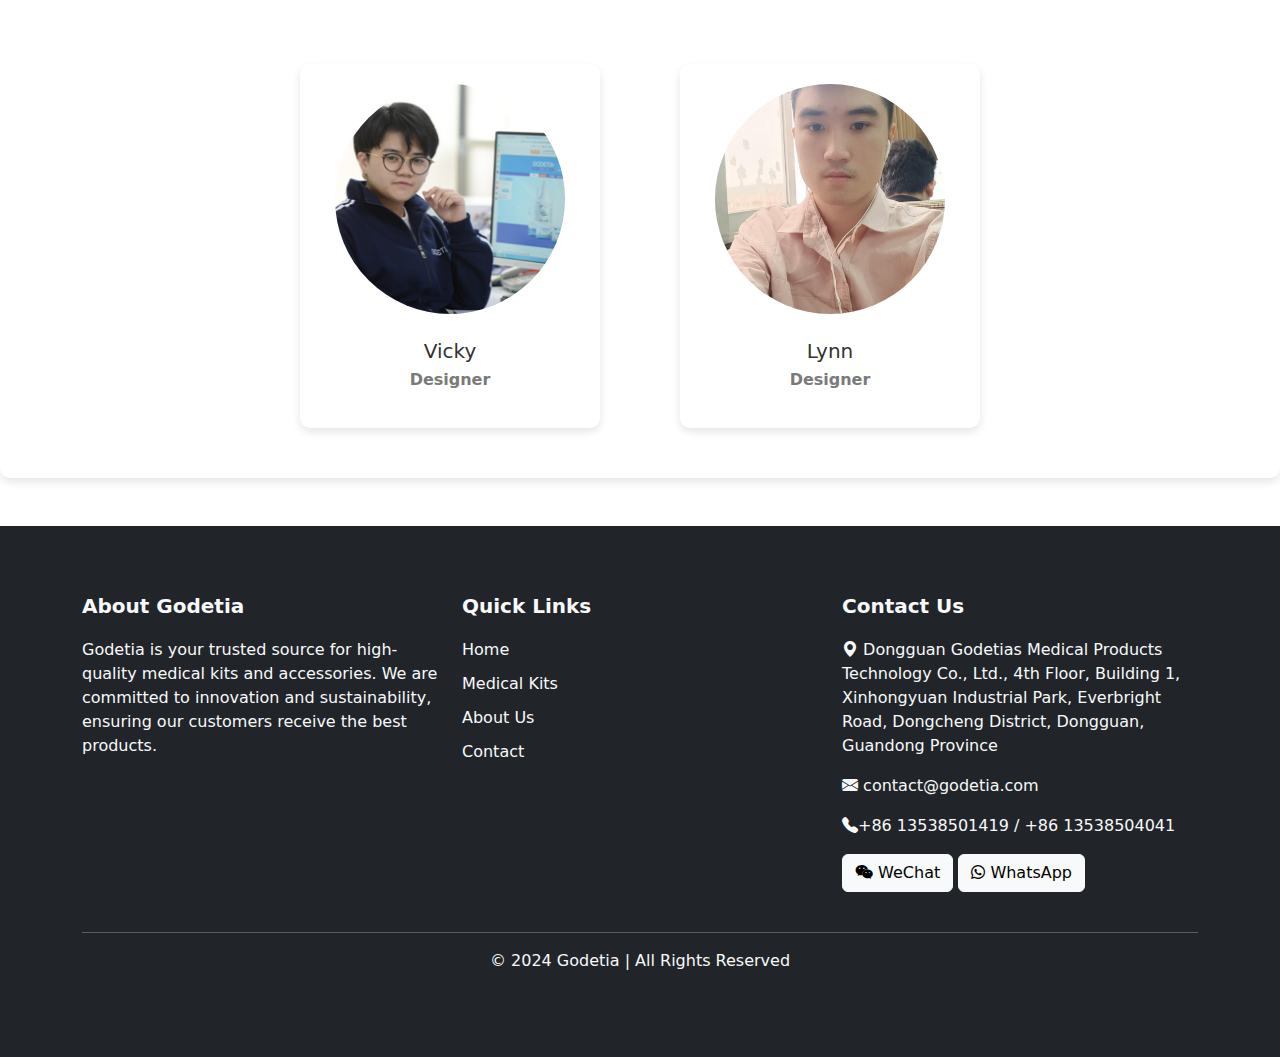
==== commit 2fc655be: "sixth commit" ====
--- a/AboutUs.html
+++ b/AboutUs.html
@@ -10,6 +10,7 @@
         <script src="https://ajax.googleapis.com/ajax/libs/jquery/3.7.1/jquery.min.js"></script>
 <link href="https://cdn.jsdelivr.net/npm/bootstrap@5.3.0/dist/css/bootstrap.min.css" rel="stylesheet">
 <link href="https://cdn.jsdelivr.net/npm/bootstrap-icons/font/bootstrap-icons.css" rel="stylesheet">
+<link rel="stylesheet" href="https://cdnjs.cloudflare.com/ajax/libs/font-awesome/6.0.0-beta3/css/all.min.css">
 <style>
    
 </style>
@@ -39,7 +40,7 @@
         <header>
                  
             <h1>About Us</h1>
-            <p> Welcome to Godetia 
+            <p class="meri"> Welcome to Godetia 
                 your trusted source for high-quality medical kits 
                 and accessories, helping businesses and individuals achieve their goals.
                 Founded in 2010 , we are passionte about creating tool that empower our customers
@@ -52,22 +53,22 @@
         <section>
 
             <h2>Who We Are</h2>
-            <p>Welcome to Godetia, your premier partner in first aid kit manufacturing based in China. Godetia Med is a comprehensive medical enterprise integrating the research & development, processing and sales of First aid kit, Disposable Gloves and medical consumables etc.
+            <p class="meri">Welcome to Godetia, your premier partner in first aid kit manufacturing based in China. Godetia Med is a comprehensive medical enterprise integrating the research & development, processing and sales of First aid kit, Disposable Gloves and medical consumables etc.
 
               Our Foshan Factory was registered in 2015, with the production license of Type II medical devices, First aid kit has obtained FDA certificate and EUA authorisation, SGS test report and CE certificate.
               
               At Godetia, we understand the importance of safety and preparedness. Our mission is to equip businesses, organisations, and individuals with reliable first aid products that meet the highest standards of quality and compliance. Whether you are a retailer, a healthcare provider, or a corporate entity, we are committed to delivering the best first aid kits to suit your specific needs.</p>
             <h2>Our Commitment</h2>
-            <p>
-              <ul>
-                <li><b>Quality Assurance:</b> We source our raw materials from reputable suppliers and adhere to strict quality control measures to ensure that every product we offer is safe and effective.</li>
-                <li><b>Customisation: </b>We recognise that each client has unique requirements. Our team works closely with you to customise first aid kits that align with your brand and meet your specific needs.</li>    
-               <li> <b> Global Reach:</b> With a focus on international markets, we have established a robust logistics network that enables us to efficiently deliver our products to customers worldwide.             </li>
-                <li> <b>Customer Satisfaction:</b> Your satisfaction is our top priority. We pride ourselves on our responsive customer service and support, ensuring that you have a seamless experience from order to delivery.</li>          
+            <p class="meri">
+              <ul class="ull">
+                <li class="li1 li"><b>Quality Assurance:</b> We source our raw materials from reputable suppliers and adhere to strict quality control measures to ensure that every product we offer is safe and effective.</li>
+                <li class="li2 li"><b>Customisation: </b>We recognise that each client has unique requirements. Our team works closely with you to customise first aid kits that align with your brand and meet your specific needs.</li>    
+               <li class="li3 li"> <b> Global Reach:</b> With a focus on international markets, we have established a robust logistics network that enables us to efficiently deliver our products to customers worldwide.             </li>
+                <li class="li4 li"> <b>Customer Satisfaction:</b> Your satisfaction is our top priority. We pride ourselves on our responsive customer service and support, ensuring that you have a seamless experience from order to delivery.</li>          
               </ul>
             </p>
             <h2>Our Vision</h2>
-            <p>We aspire to be a leading provider of first aid solutions globally, promoting health and safety in every community we serve. Our dedication to innovation drives us to continuously improve our products and services, ensuring that we remain at the forefront of the industry.Thank you for choosing Godetia as your first aid partner. Together, we can create a safer environment for everyone.</p>
+            <p class="meri">We aspire to be a leading provider of first aid solutions globally, promoting health and safety in every community we serve. Our dedication to innovation drives us to continuously improve our products and services, ensuring that we remain at the forefront of the industry.Thank you for choosing Godetia as your first aid partner. Together, we can create a safer environment for everyone.</p>
            </ul>
             
    
@@ -85,7 +86,7 @@
               <div class="ceo">
                 <img src="./css/Images/Team/WechatIMG48.jpg" alt="CEO Photo">
                 <h2>Paul</h2>
-                <p class="role">Chief Executive Officer</p>
+                <p class="role" class="meri">Chief Executive Officer</p>
               </div>
           
               <!-- -- Title Section -- -->
@@ -97,44 +98,44 @@
                   <div class="team-member">
                     <img src="./css/Images/Team/WechatIMG41.jpg" alt="Ann Richmond">
                     <h3>Kayyush</h3>
-                    <p class="role">Head of International Trade</p>
+                    <p class="role" class="meri">Head of International Trade</p>
                   </div>
                   <div class="team-member">
                     <img src="./css/Images/Team/WechatIMG52.jpg" alt="David Bell">
                     <h3>Lee</h3>
-                    <p class="role">Operation Manager</p>
+                    <p class="role" class="meri">Operation Manager</p>
                   </div>
                   <div class="team-member">
                     <img src="./css/Images/Team/WechatIMG50.jpg" alt="David Bell">
                     <h3>Name</h3>
-                    <p class="role">Production Manager</p>
+                    <p class="role" class="meri">Production Manager</p>
                   </div>
                 
                   <div class="team-member">
                     <img src="./css/Images/Team/WechatIMG49.jpg" alt="David Bell">
                     <h3>Tayler</h3>
-                    <p class="role">Manager</p>
+                    <p class="role" class="meri">Manager</p>
                   </div>
                  
                   <div class="team-member">
                     <img src="./css/Images/Team/WechatIMG51.jpg" alt="Chung Schleuter">
                     <h3>Linda</h3>
-                    <p class="role">Sales</p>
+                    <p class="role" class="meri">Sales</p>
                   </div>
                   <div class="team-member">
                     <img src="./css/Images/Team/WechatIMG53.jpg" alt="David Bell">
                     <h3>Peter</h3>
-                    <p class="role">Sales</p>
+                    <p class="role" class="meri">Sales</p>
                   </div>
                   <div class="team-member">
                     <img src="./css/Images/Team/WechatIMG54.jpg" alt="David Bell">
                     <h3>Vicky</h3>
-                    <p class="role">Designer</p>
+                    <p class="role" class="meri">Designer</p>
                   </div>
                   <div class="team-member">
                     <img src="./css/Images/Team/WechatIMG40.jpg" alt="David Bell">
                     <h3>Lynn</h3>
-                    <p class="role">Designer</p>
+                    <p class="role" class="meri">Designer</p>
                   </div>
                 </div>
               </section>
--- a/css/style.css
+++ b/css/style.css
@@ -239,11 +239,13 @@
 .caroussel-item {
     min-width: 100%;
     height: 550px;
-    background-size: cover;
+    background-size: contain;
     background-position: center;
+    background-repeat: no-repeat;
     image-rendering: auto;
     position: relative; /* To position overlay */
     transition: filter 0.3s ease-in-out;
+    object-fit: cover;
 }
 
 
@@ -1063,6 +1065,7 @@
     transition: transform 0.5s ease;
     scroll-behavior: smooth;
     flex-wrap: wrap;
+    padding: 29px;
 }
 
 .certificate {
--- a/css/aboutUs.css
+++ b/css/aboutUs.css
@@ -1,6 +1,6 @@
 body{
+    margin: 0;
     font-family: 'Roboto',Arial , sans-serif;
-    margin: 0;
     padding: 0;
     line-height: 1.6;
     background-color: #f9f9f9;
@@ -43,13 +43,13 @@
     
 }
 
-p{
+.meri{
     font-size: 1.5em;
     margin-bottom: 15px;
     font-family: 'Merriweather'
 }
 
-ul li{
+.ull li{
     font-size: 1.1em;
     margin-bottom: 10px;
     position:relative;
@@ -57,7 +57,7 @@
     list-style: none;
 }
 
-ul li:nth-child(1)::before{
+.ull li:nth-child(1)::before{
     content: "✔️"; 
     position: absolute;
     left: 0;
@@ -65,21 +65,21 @@
     color: #0275d8; 
 }
 
-ul li:nth-child(2)::before{
+.ull li:nth-child(2)::before{
     content: "🔧"; 
     position: absolute;
     left: 0;
     font-size: 1.2em;
     color: #0275d8; 
 }
-ul li:nth-child(3)::before{
+.ull li:nth-child(3)::before{
     content: "🌍"; 
     position: absolute;
     left: 0;
     font-size: 1.2em;
     color: #0275d8; 
 }
-ul li:nth-child(4)::before{
+.ull li:nth-child(4)::before{
     content: "🤝"; 
     position: absolute;
     left: 0;
@@ -308,9 +308,10 @@
     border-radius: 50%;
     width: 250px;
     height: 250px;
+    object-fit: cover; /* Ensures the image fits nicely within the circular frame */
     box-shadow: 0 4px 8px rgba(0, 0, 0, 0.1);
     margin-top: 40px;
-  }
+}
   
   .ceo h2 {
     margin: 10px 0 5px;
@@ -355,10 +356,13 @@
   }
   
   .team-member img {
-    border-radius: 50%;
+    border-radius: 50%; /* Makes the images circular */
     width: 230px;
-    height: 270px;
-  }
+    height: 230px;
+    object-fit: cover; /* Keeps image aspect ratio while covering the circular area */
+    object-position: center; /* Centers the focus on the image */
+    margin-bottom: 15px; /* Adds spacing below the image */
+}
   
   .team-member h3 {
     margin: 10px 0 5px;
